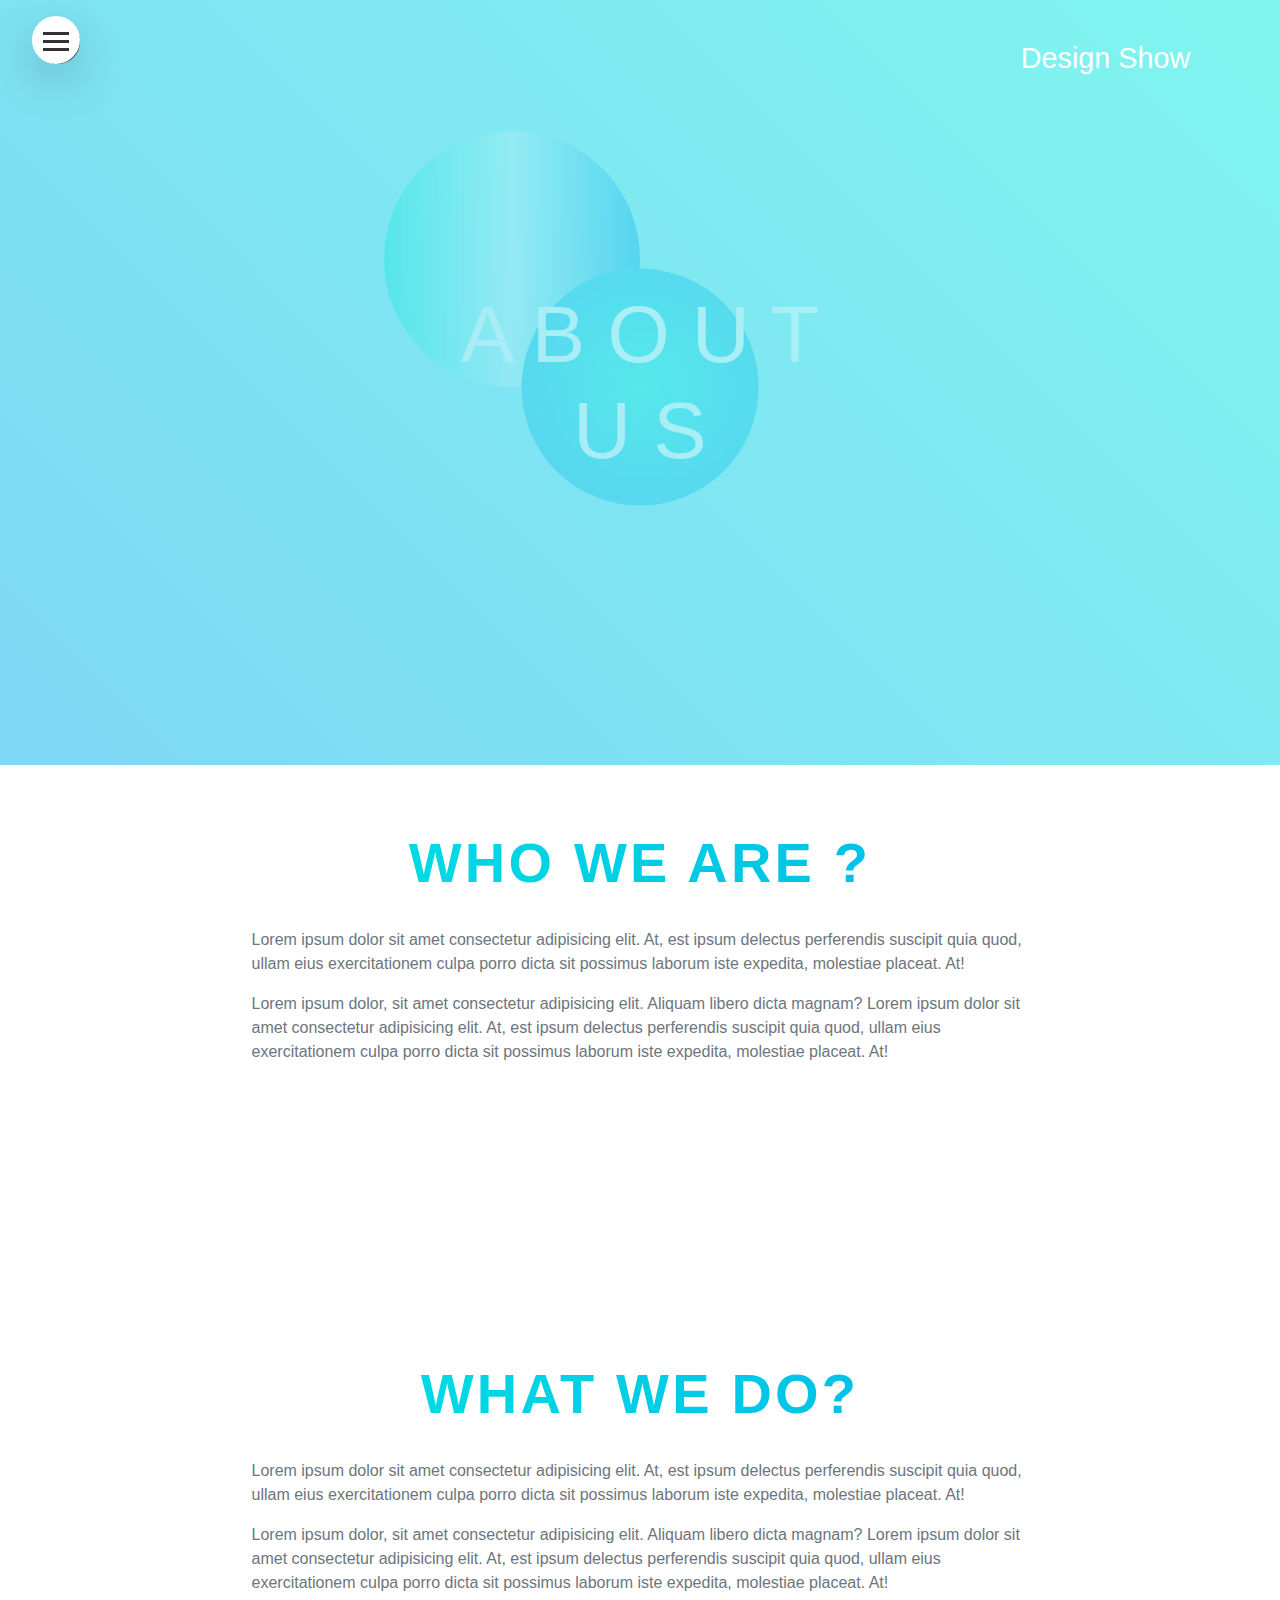
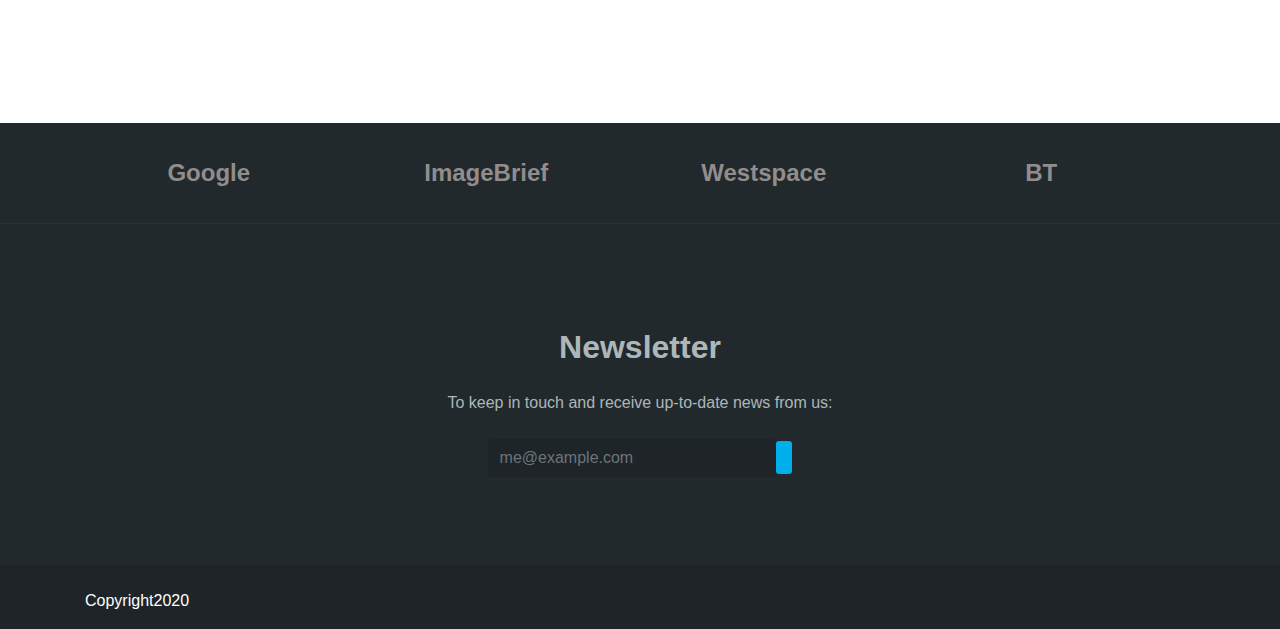
==== about.html @ 6415a0ea "add project card and footer (html,css,js)" ====
<!doctype html>
<html lang="en">

<head>
    <meta charset="utf-8">
    <meta name="viewport" content="width=device-width, initial-scale=1, shrink-to-fit=no">
    <link href="https://fonts.googleapis.com/css2?family=Lato:wght@300;400;700&display=swap" rel="stylesheet">
    <link rel="stylesheet" href="https://stackpath.bootstrapcdn.com/bootstrap/4.4.1/css/bootstrap.min.css" integrity="sha384-Vkoo8x4CGsO3+Hhxv8T/Q5PaXtkKtu6ug5TOeNV6gBiFeWPGFN9MuhOf23Q9Ifjh" crossorigin="anonymous">
    <link href="css/owl.carousel.min.css" rel="stylesheet">
    <link href="css/owl.theme.default.min.css" rel="stylesheet">
    <link rel="stylesheet" href="css/style.css">
    <title>Final Project</title>
</head>

<body>
    <header>
        <!-- navigation  -->
        <div class="navigation">
            <div class="container">
                <div class="nav-toggle" id="nav-toggle">
                    <span class="nav-icon">&nbsp;</span>
                </div>
                <div id="navback" class="nav-background">&nbsp;</div>
                <div class="navbar-navi">
                    <div class="circle-nav">
                        <div class="circle2-nav">
                            <ul class="navbar-list">
                                <li class="navbar-item"><a class="nav-links" href="home.html">Home</a> </li>
                                <li class="navbar-item"><a class="nav-links" href="profile.html">Profile</a> </li>
                                <li class="navbar-item"><a class="nav-links" href="about.html">About Us</a> </li>
                                <li class="navbar-item"><a class="nav-links" href="contact.html">Contact US</a></li>
                            </ul>
                            <div class="social-icons ">
                                <i class="fab fa-facebook-f"></i>
                                <i class="fab fa-twitter"></i>
                                <i class="fab fa-github"></i>
                                <i class="fab fa-linkedin-in"></i>
                            </div>
                        </div>
                    </div>

                </div>
                <div class="nav-box">
                    <div class="box-ions d-flex">
                        <span class="profile-box mt-2">
                        <i class="fas fa-user"></i>
                    </span>

                        <span class="search-box">
                        <form class="form-search">
                            <input class="input-search" type="search" placeholder="Search" aria-label="Search">
                            <a class="search-icon" type="submit"> <i class="fas fa-search"></i></a>
                          </form>
                     
                    </span>


                    </div>
                </div>
                <div class="logo-box">
                    <span class="text-capitalize">design show</span>

                </div>

            </div>
        </div>

        <div class="container">
            <div class="heading-circle">
                <div class="heading-circle-rotate"></div>
                <div class="heading-circle2">
                    <div class="heading-text">
                        <h1>
                            <span>a</span>
                            <span>b</span>
                            <span>o</span>
                            <span>u</span>
                            <span>t</span><br>
                            <span>u</span>
                            <span>s</span>
                        </h1>
                    </div>
                </div>

            </div>
        </div>
    </header>

    <!-- about first section -->
    <section>
        <div class="container">
            <div class="about-first-box">
                <div class="section-heading">
                    <h2>Who We Are ?</h2>
                </div>
                <div class="content-section">
                    <p class="text-muted">Lorem ipsum dolor sit amet consectetur adipisicing elit. At, est ipsum delectus perferendis suscipit quia quod, ullam eius exercitationem culpa porro dicta sit possimus laborum iste expedita, molestiae placeat. At!</p>
                    <p class="text-muted">Lorem ipsum dolor, sit amet consectetur adipisicing elit. Aliquam libero dicta magnam? Lorem ipsum dolor sit amet consectetur adipisicing elit. At, est ipsum delectus perferendis suscipit quia quod, ullam eius exercitationem culpa
                        porro dicta sit possimus laborum iste expedita, molestiae placeat. At!</p>
                </div>
            </div>

        </div>

    </section>

    <!-- about second section -->
    <section class=" bg-white">
        <div class="container">
            <div class="row">
                <div class="col-md-4">
                    <div class="about-imgs">
                        <img class="img-fluid" src="https://source.unsplash.com/random/700x700/?programming" alt="">
                    </div>
                </div>
                <div class="col-md-4">
                    <div class="about-imgs">
                        <img class="img-fluid" src="https://source.unsplash.com/random/700x700/?technology" alt="">
                    </div>
                </div>
                <div class="col-md-4">
                    <div class="about-imgs">
                        <img class="img-fluid" src="https://source.unsplash.com/random/700x700/?computer" alt="">
                    </div>
                </div>
            </div>

        </div>
    </section>

    <section>
        <div class="container pb-5">
            <div class="about-first-box">
                <div class="section-heading">
                    <h2>What we do?</h2>
                </div>
                <div class="content-section">
                    <p class="text-muted">Lorem ipsum dolor sit amet consectetur adipisicing elit. At, est ipsum delectus perferendis suscipit quia quod, ullam eius exercitationem culpa porro dicta sit possimus laborum iste expedita, molestiae placeat. At!</p>
                    <p class="text-muted">Lorem ipsum dolor, sit amet consectetur adipisicing elit. Aliquam libero dicta magnam? Lorem ipsum dolor sit amet consectetur adipisicing elit. At, est ipsum delectus perferendis suscipit quia quod, ullam eius exercitationem culpa
                        porro dicta sit possimus laborum iste expedita, molestiae placeat. At!</p>
                </div>
            </div>
        </div>
    </section>



    <div class="before-footer py-3">
        <div class="container py-3">
            <div class="row w-100 text-center">
                <a href="#" class="col-md-3 text-decoration-none text-capitalize">google</a>
                <a href="#" class="col-md-3 text-decoration-none text-capitalize">imageBrief</a>
                <a href="#" class="col-md-3 text-decoration-none text-capitalize">westspace</a>
                <a href="#" class="col-md-3 text-decoration-none text-capitalize">BT</a>

            </div>
        </div>
    </div>

    <footer class="pt-3">

        <section class="footer-middle ">
            <div class="container text-center d-flex justify-content-center">
                <div class="py-4 m-auto">
                    <h2 class="m-auto text-capitalize">newsletter</h2>
                    <p class="m-auto py-4">To keep in touch and receive up-to-date news from us:</p>
                    <input type="text" class="form-control d-inline w-75" placeholder="me@example.com">
                    <a href="#" class="text-decoration-none"><i class="fa fa-envelope p-2 text-center text-white"></i></a>
                </div>
            </div>
        </section>


        <div class="footer-bottom pt-4">
            <div class="container">
                <div class="row ">
                    <div class="col-6">
                        <p class="text-white">Copyright<i class="far fa-copyright"></i>2020 </p>
                    </div>
                    <div class="col-6 text-center d-flex justify-content-end">
                        <a href="#" class="text-decoration-none"><i class="fab fa-facebook fa-1x mx-2 text-white"></i></a>
                        <a href="#" class="text-decoration-none"><i class="fab fa-instagram fa-1x mx-2 text-white"></i></a>
                        <a href="#" class="text-decoration-none"><i class="fab fa-twitter fa-1x mx-2 text-white"></i></a>
                        <a href="#" class="text-decoration-none"><i class="fab fa-google fa-1x mx-2 text-white"></i></a>
                        <a href="#" class="text-decoration-none"><i class="fab fa-pinterest fa-1x mx-2 text-white"></i></a>
                    </div>
                </div>
            </div>
        </div>
    </footer>


    <script src="https://kit.fontawesome.com/a1e6f2e58e.js"></script>
    <script src="https://code.jquery.com/jquery-3.5.1.min.js" integrity="sha256-9/aliU8dGd2tb6OSsuzixeV4y/faTqgFtohetphbbj0=" crossorigin="anonymous"></script>
    <!-- <script src="https://code.jquery.com/jquery-3.4.1.slim.min.js" integrity="sha384-J6qa4849blE2+poT4WnyKhv5vZF5SrPo0iEjwBvKU7imGFAV0wwj1yYfoRSJoZ+n" crossorigin="anonymous"></script> -->
    <script src="https://cdn.jsdelivr.net/npm/popper.js@1.16.0/dist/umd/popper.min.js" integrity="sha384-Q6E9RHvbIyZFJoft+2mJbHaEWldlvI9IOYy5n3zV9zzTtmI3UksdQRVvoxMfooAo" crossorigin="anonymous"></script>
    <script src="https://stackpath.bootstrapcdn.com/bootstrap/4.4.1/js/bootstrap.min.js" integrity="sha384-wfSDF2E50Y2D1uUdj0O3uMBJnjuUD4Ih7YwaYd1iqfktj0Uod8GCExl3Og8ifwB6" crossorigin="anonymous"></script>
    <script src="js/owl.carousel.min.js"></script>
    <script src="js/main.js"></script>
</body>

</html>
---- css/style.css ----
/*

#00ecde 


*/

:root {
    /* --main-color-dark:#28b485; */
    --main-color-dark: #00afec;
    /* --main-color-light:#7ed56f; */
    --main-color-light: #00ecde;
}

body {
    background-color: #fff;
    padding: 0;
    margin: 0;
    /* font-family: 'Lato', sans-serif; */
    font-family: 'Roboto', sans-serif;
}

section {
    padding: 4rem;
}


/* intro page */

#intro-header {
    background-image: linear-gradient(45deg, rgba(0, 175, 236, .5) 0%, rgba(0, 236, 222, .5)100%), url(../imgs/lights.jpg);
    /* background-image:linear-gradient(45deg, var(--main-color-dark) 0%, var(--main-color-light)100%) , url(../imgs/lights.jpg);  */
    position: fixed;
    width: 100%;
    height: 100%;
    z-index: 899;
}

.intro-btn {
    position: absolute;
    top: 80%;
    left: 50%;
    transform: translateX(-50%);
}

#intro .heading-circle,
#intro .heading-circle2,
#intro .heading-circle-rotate {
    background-image: linear-gradient(45deg, var(--main-color-dark) 0%, var(--main-color-light)100%);
}


/* navigations */

.navigation {
    height: 12vh;
    position: relative;
}

.nav-toggle {
    width: 3rem;
    height: 3rem;
    background-color: white;
    position: fixed;
    top: 1rem;
    left: 2rem;
    z-index: 1000;
    text-align: center;
    border-radius: 50%;
    cursor: pointer;
    box-shadow: 0 1rem 3rem rgba(0, 0, 0, 0.2);
}

.nav-background {
    width: 2.8rem;
    height: 2.8rem;
    position: fixed;
    top: 1.2rem;
    left: 2.2rem;
    z-index: 500;
    border-radius: 50%;
    transition: transform 0.8s ease-in-out;
    /* background-image: radial-gradient(var(--main-color-light), var(--main-color-dark)); */
    background-image: radial-gradient(#21292c, #1a1c1d);
}

.nav-background.open {
    transform: scale(70);
}

.nav-icon {
    position: relative;
    margin-top: 1.5rem;
}

.nav-icon,
.nav-icon::before,
.nav-icon::after {
    display: inline-block;
    width: 1.6rem;
    height: 3px;
    background-color: #333;
}

.nav-icon::before,
.nav-icon::after {
    content: "";
    position: absolute;
    left: 0;
    display: inline-block;
    transition: all .3s;
}

.nav-icon::before {
    top: -.53rem;
}

.nav-icon::after {
    top: .53rem;
}

.nav-toggle:hover .nav-icon::before {
    top: -.6rem;
}

.nav-toggle:hover .nav-icon::after {
    top: .6rem
}


/*  when open menu */

.nav-toggle.open .nav-icon {
    background-color: transparent;
}

.nav-toggle.open .nav-icon::before {
    top: 0;
    transform: rotate(135deg);
}

.nav-toggle.open .nav-icon::after {
    top: 0;
    transform: rotate(-135deg);
}

.navbar-navi {
    height: 100vh;
    position: fixed;
    top: 0;
    left: -500px;
    z-index: 800;
    opacity: 0;
    width: 0;
    transition: all 0.8s cubic-bezier(0.68, -0.55, 0.265, 1.55);
}


/* circle */

.circle-nav {
    background-color: white;
    position: absolute;
    z-index: 900;
    width: 31rem;
    height: 31rem;
    top: 50%;
    left: 50%;
    transform: translate(-50%, -50%);
    border-radius: 50%;
    z-index: 900;
}

.circle2-nav {
    background-image: radial-gradient(var(--main-color-light), var(--main-color-dark));
    position: relative;
    z-index: 900;
    width: 30rem;
    height: 30rem;
    top: 50%;
    left: 50%;
    transform: translate(-50%, -50%);
    border-radius: 50%;
    z-index: 900;
}

.navbar-list {
    position: absolute;
    top: 44%;
    left: 48%;
    transform: translate(-50%, -50%);
    list-style: none;
    text-align: center;
    width: 100%;
}

.nav-links {
    display: inline-block;
    font-size: 2rem;
    font-weight: 300;
    text-decoration: none;
    text-transform: uppercase;
    color: #fff;
    padding: .7rem 2rem;
    background-image: linear-gradient(120deg, transparent 0%, transparent 50%, white 50%);
    background-size: 220%;
    transition: all .4s;
}

.navbar-navi.open {
    opacity: 1;
    width: 100%;
    left: 0;
}

.social-icons {
    position: absolute;
    z-index: 900;
    bottom: 5rem;
    left: 50%;
    transform: translateX(-50%);
}


/* nav box */

.nav-box {
    display: flex;
    position: absolute;
    left: 7%;
    top: 50%;
    transform: translateY(-50%);
}

.box-ions span {
    padding: 0 10px;
    color: #fff;
    font-size: 1.1rem;
}

.logo-box {
    position: absolute;
    right: 7%;
    top: 55%;
    transform: translateY(-50%);
}

.logo-box>span {
    font-size: 1.8rem;
    color: #fff;
}

.navbar-navi .social-icons {
    bottom: 12%;
}

.navbar-navi .social-icons i {
    font-size: 1.3rem;
    color: #fff;
    margin: 10px;
    cursor: pointer;
}


/* search box */

.search-box form {
    position: relative;
    width: 2rem;
    transition: 1.5s;
}

.search-box form input {
    position: absolute;
    padding: 5px 10px;
    border-radius: 25px;
    top: 0;
    left: 0;
    width: 100%;
    line-height: 1.89;
    outline: 0;
    border: 0;
    box-shadow: 0 2px 5px #000;
    display: none;
}

.search-box .form-search.open input {
    display: block;
}

.search-box .form-search.open {
    width: 14rem;
}

.form-search.open i {
    background-image: radial-gradient(var(--main-color-light), var(--main-color-dark));
}

.search-box i {
    position: absolute;
    top: 1.5px;
    right: 2px;
    width: 2.5rem;
    height: 2.5rem;
    text-align: center;
    border-radius: 50%;
    transition: 1.5s;
    padding: 5px;
}

.search-box i::before {
    position: absolute;
    color: #fff;
    font-size: 19px;
    top: 50%;
    left: 50%;
    transform: translate(-50%, -50%);
}


/* start header */

header {
    background-image: linear-gradient(45deg, rgba(0, 175, 236, .5) 0%, rgba(0, 236, 222, .5)100%), url(../imgs/lights.jpg);
    /* background-image: linear-gradient(45deg, var(--main-color-dark) 0%, var(--main-color-light)100%) , url(../imgs/lights.jpg) ;  */
    height: 85vh;
}

.heading-circle,
.heading-circle2,
.heading-circle-rotate {
    display: none;
    position: absolute;
    width: 16rem;
    height: 16rem;
    top: 43%;
    left: 50%;
    transform: translate(-50%, -50%);
    border-radius: 50%;
    z-index: 1;
}

.heading-circle-rotate {
    background-image: linear-gradient(to right, var(--main-color-light), rgba(255, 255, 255, .5), var(--main-color-dark));
    display: block;
    top: 0;
    left: 0;
    animation: rotate 6s linear forwards infinite;
}

.heading-circle2 {
    background-image: radial-gradient(var(--main-color-light), var(--main-color-dark));
    display: block;
    width: 14.8rem;
    height: 14.8rem;
    top: 50%;
}

.heading-text {
    width: 210%;
    text-align: center;
    position: absolute;
    top: 50%;
    left: 50%;
    transform: translate(-50%, -50%);
    color: white;
    font-weight: lighter;
    text-transform: uppercase;
}

.heading-text h1 {
    font-size: 5rem !important;
}

.heading-text h1 span {
    animation: shadow 4s ease forwards infinite;
}

.heading-text h1 span:nth-child(1) {
    animation-delay: .1s;
}

.heading-text h1 span:nth-child(2) {
    animation-delay: .2;
}

.heading-text h1 span:nth-child(3) {
    animation-delay: .3s;
}

.heading-text h1 span:nth-child(4) {
    animation-delay: .4s;
}

.heading-text h1 span:nth-child(5) {
    animation-delay: .4s;
}

.heading-text h1 span:nth-child(6) {
    animation-delay: .4s;
}

.heading-text h1 span:nth-child(7) {
    animation-delay: .4s;
}

.heading-text h1 span:nth-child(8) {
    animation-delay: .4s;
}

.heading-text h1 span:nth-child(9) {
    animation-delay: .4s;
}

.heading-text h1 span:nth-child(10) {
    animation-delay: .4s;
}


/* About page */


/* section heading */

.section-heading h2 {
    text-align: center;
    margin-bottom: 2rem;
    font-size: 3.5rem;
    text-transform: uppercase;
    font-weight: 700;
    background-image: linear-gradient(to right, var(--main-color-light), var(--main-color-dark));
    letter-spacing: .2rem;
    transition: all .2s;
    -webkit-background-clip: text;
    background-clip: text;
    color: transparent;
}

.content-section {
    width: 70%;
    margin: auto;
}


/* buttons */

.btnn,
.btnn:link,
.btnn:visited {
    text-transform: uppercase;
    text-decoration: none;
    display: inline-block;
    position: relative;
    padding: .8rem 2rem;
    border-radius: 6rem;
    font-size: 1.2rem;
    transition: all .2s;
    border: none;
    cursor: pointer;
}

.btnn::after {
    content: "";
    display: inline-block;
    height: 100%;
    width: 100%;
    border-radius: 10rem;
    position: absolute;
    top: 0;
    left: 0;
    z-index: -1;
    transition: all .4s;
}

.btnn:hover {
    transform: translateY(-3px);
    box-shadow: 0 1rem 2rem rgba(0, 0, 0, 0.2);
}

.btnn:hover::after {
    transform: scaleX(1.4) scaleY(1.6);
    opacity: 0;
}

.btnn:active,
.btnn:focus {
    outline: none;
    transform: translateY(-1px);
    box-shadow: 0 0.5rem rgba(0, 0, 0, 0.2);
}

.btnn-animated {
    animation: moveInBottom 1s ease-out .75s backwards;
}

.btn-green {
    background-image: radial-gradient(var(--main-color-light), var(--main-color-dark));
    color: #fff;
}

.btn-green::after {
    background-color: var(--main-color-light);
}


/* footer */

.before-footer {
    width: 100%;
    height: auto;
    border-bottom: 1px solid #293437;
    font-weight: 600;
    font-size: 1.5rem;
    background-color: #21292c;
}

.before-footer a {
    color: rgb(146, 141, 141);
}

.footer-middle h2 {
    font-weight: 600;
    font-size: 2rem;
    color: #adb7b9;
}

.footer-middle p {
    color: #adb7b9;
}

.footer-middle input {
    background-color: #1e2427;
    border-radius: 3px !important;
    border: 0;
}

.footer-middle i {
    background-color: var(--main-color-dark);
    border-radius: 3px !important;
    border: 0;
}

.footer-bottom {
    background-color: #1e2427;
}

footer {
    background-color: #21292c;
}


/* animation */

@keyframes shadow {
    0%,
    100% {
        text-shadow: 0 0 0 #000;
    }
    50% {
        text-shadow: 0 25px 15px #000;
    }
}

@keyframes rotate {
    from {
        transform: rotate(0deg);
    }
    to {
        transform: rotate(360deg);
    }
}

@keyframes moveInRight {
    0% {
        opacity: 0;
        transform: translateX(10rem);
    }
    80% {
        transform: translateX(-1rem);
    }
    100% {
        opacity: 1;
        transform: translate(0);
    }
}

@keyframes moveInLeft {
    0% {
        opacity: 0;
        transform: translateX(-10rem);
    }
    80% {
        transform: translateX(1rem);
    }
    100% {
        opacity: 1;
        transform: translate(0);
    }
}

@keyframes moveInBottom {
    0% {
        opacity: 0;
        transform: translateY(3rem);
    }
    100% {
        opacity: 1;
        transform: translate(0);
    }
}
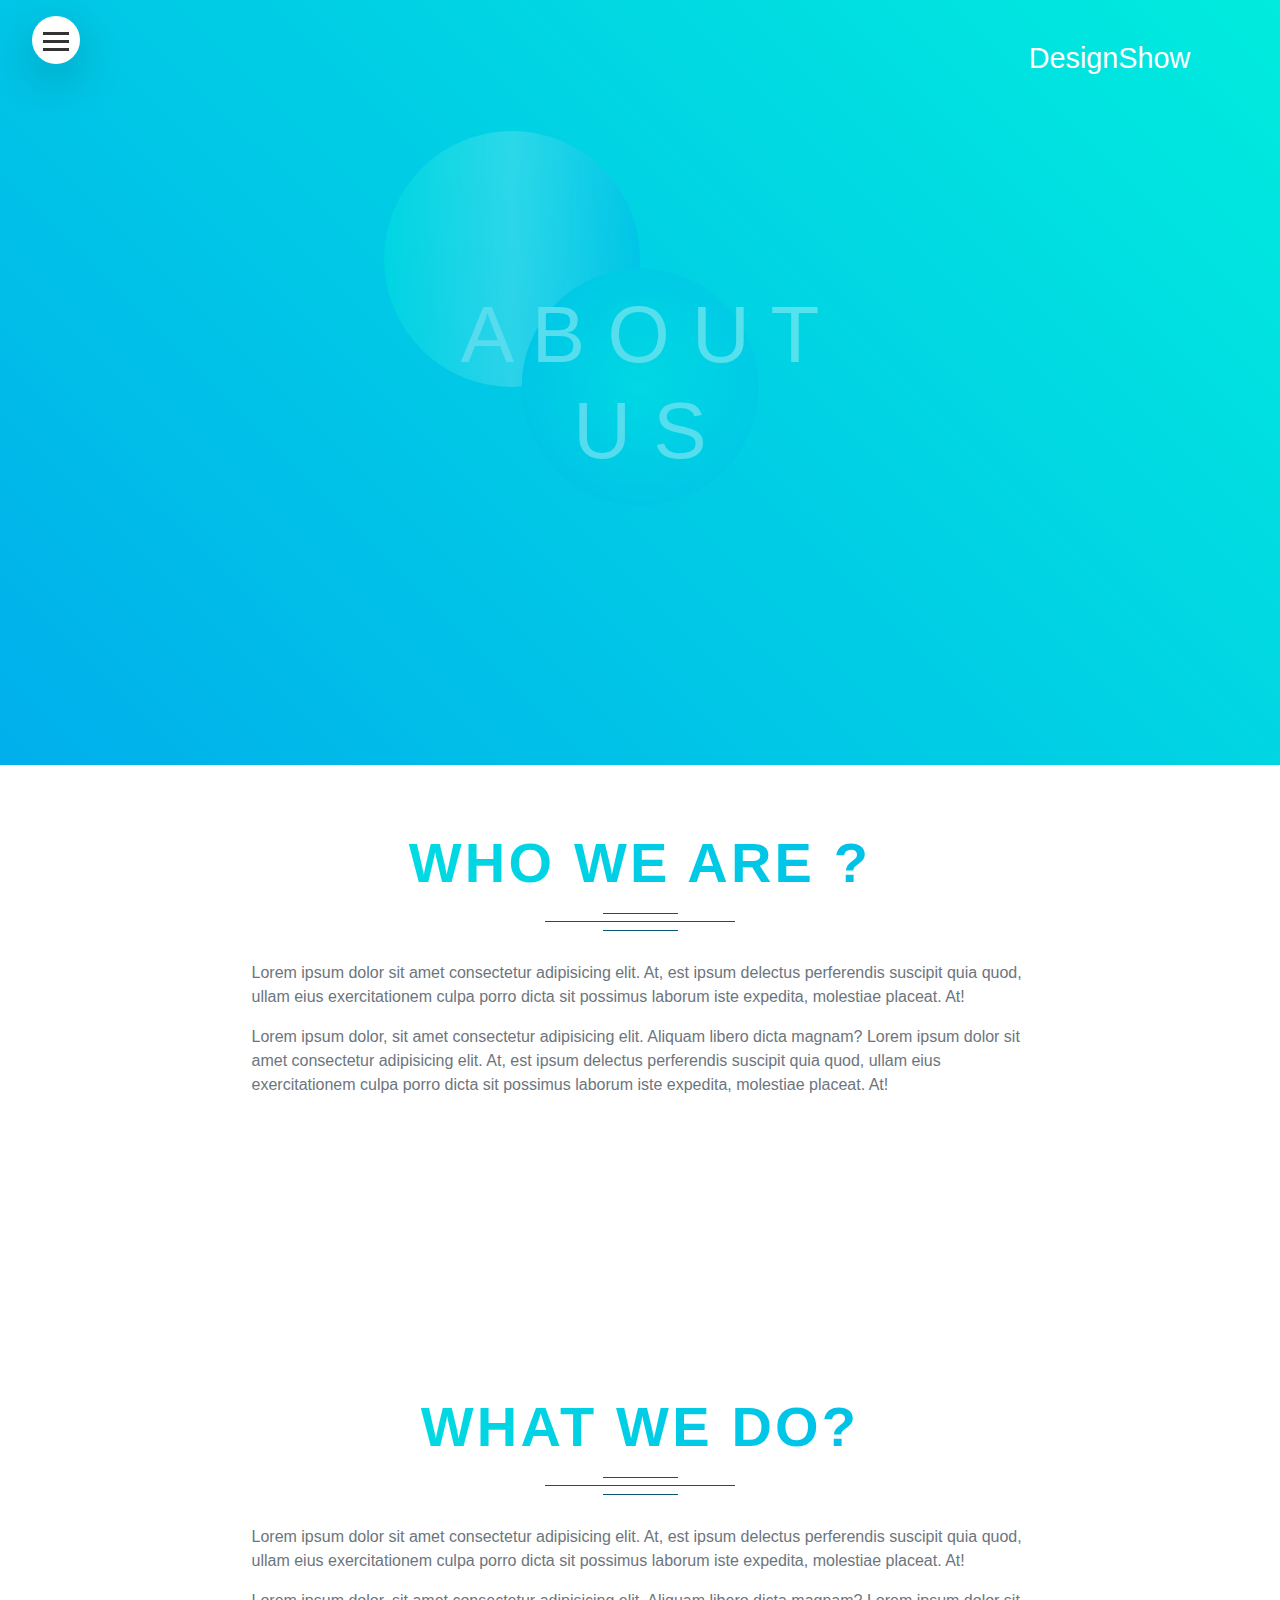
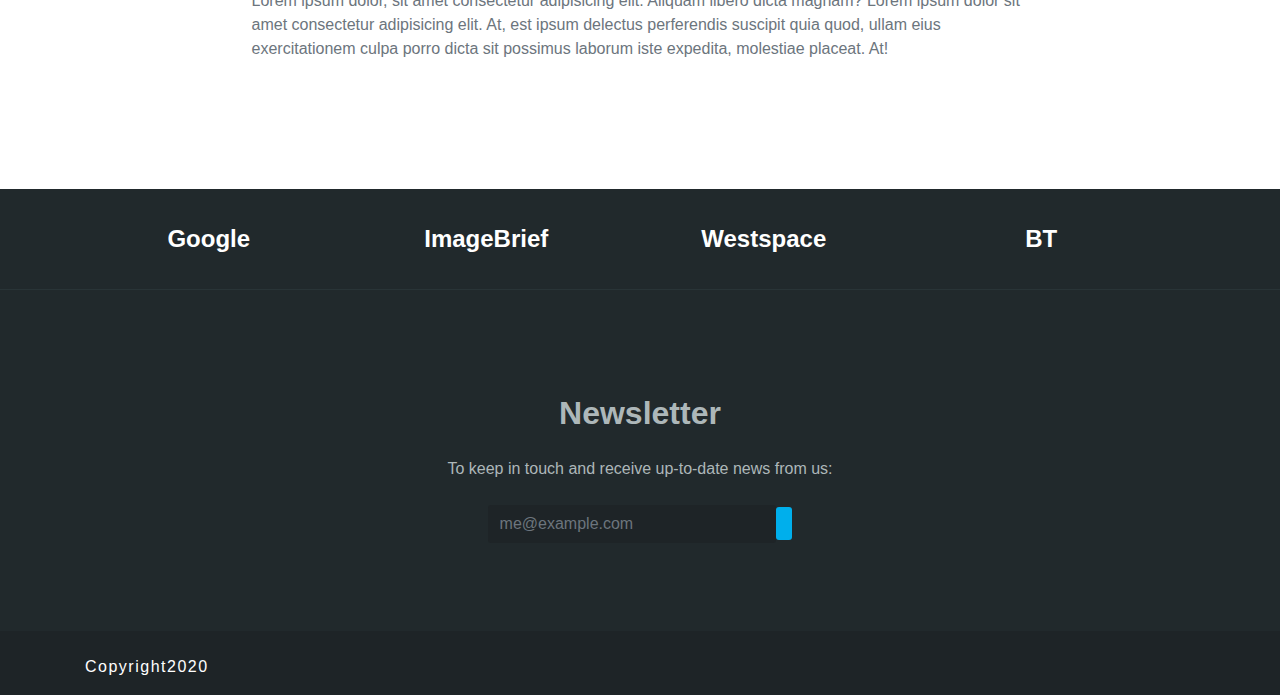
==== commit 83af97b2: "upload video and background" ====
--- a/about.html
+++ b/about.html
@@ -58,7 +58,7 @@
                     </div>
                 </div>
                 <div class="logo-box">
-                    <span class="text-capitalize">design show</span>
+                    <span class="text-capitalize">DesignShow</span>
 
                 </div>
 
--- a/css/style.css
+++ b/css/style.css
@@ -1,10 +1,3 @@
-/*
-
-#00ecde 
-
-
-*/
-
 :root {
     /* --main-color-dark:#28b485; */
     --main-color-dark: #00afec;
@@ -27,13 +20,46 @@
 
 /* intro page */
 
-#intro-header {
-    background-image: linear-gradient(45deg, rgba(0, 175, 236, .5) 0%, rgba(0, 236, 222, .5)100%), url(../imgs/lights.jpg);
-    /* background-image:linear-gradient(45deg, var(--main-color-dark) 0%, var(--main-color-light)100%) , url(../imgs/lights.jpg);  */
+
+.bg-video{
+    position: absolute;
+    top: 0;
+    left: 0;
+    width: 100%;
+    height: 100%;
+    z-index: -1;
+    overflow: hidden;
+    opacity: .25;
+  }
+  .video-content{
+    width: 100%;
+    height: 100%;
+    object-fit: cover;
+  }
+  .overlay-video{
+    /* background:  linear-gradient(45deg, rgba(0, 175, 236 ,.5) 0%, rgba(0, 236, 222, .5)100%) ;  */
+    background: linear-gradient(45deg, #00afec 0%, #00ecde 100%);  position: fixed;
+    width: 100%;
+    height: 100%;
+    z-index: 900;
+  }
+  .filter-black {
     position: fixed;
-    width: 100%;
     height: 100%;
-    z-index: 899;
+    width: 100%;
+    background-color: #000;
+    opacity: 0.4;
+    z-index: 9;
+  }
+  
+
+  #intro-header{
+    /* background:  linear-gradient(45deg, rgba(104, 144, 158, 0.7) 0%, rgba(0, 236, 222, .7)100%) ;  */
+    background-image:linear-gradient(45deg, var(--main-color-dark) 0%, var(--main-color-light)100%) ; 
+    position: fixed;
+    width: 100%;
+    height: 100%;
+    z-index: 7;
 }
 
 .intro-btn {
@@ -41,6 +67,8 @@
     top: 80%;
     left: 50%;
     transform: translateX(-50%);
+    z-index: 100;
+
 }
 
 #intro .heading-circle,
@@ -48,7 +76,10 @@
 #intro .heading-circle-rotate {
     background-image: linear-gradient(45deg, var(--main-color-dark) 0%, var(--main-color-light)100%);
 }
-
+#intro .heading-circle-rotate{
+    background-image:linear-gradient(45deg, var(--main-color-dark) 0%,rgba(255,255,255,.7), var(--main-color-light)100%);
+  
+      }
 
 /* navigations */
 
@@ -72,8 +103,8 @@
 }
 
 .nav-background {
-    width: 2.8rem;
-    height: 2.8rem;
+    width: 2.7rem;
+    height: 2.7rem;
     position: fixed;
     top: 1.2rem;
     left: 2.2rem;
@@ -243,6 +274,7 @@
     right: 7%;
     top: 55%;
     transform: translateY(-50%);
+    z-index: 100;
 }
 
 .logo-box>span {
@@ -321,8 +353,7 @@
 /* start header */
 
 header {
-    background-image: linear-gradient(45deg, rgba(0, 175, 236, .5) 0%, rgba(0, 236, 222, .5)100%), url(../imgs/lights.jpg);
-    /* background-image: linear-gradient(45deg, var(--main-color-dark) 0%, var(--main-color-light)100%) , url(../imgs/lights.jpg) ;  */
+    background-image: linear-gradient(45deg, var(--main-color-dark) 0%, var(--main-color-light)100%)  ; 
     height: 85vh;
 }
 
@@ -337,7 +368,7 @@
     left: 50%;
     transform: translate(-50%, -50%);
     border-radius: 50%;
-    z-index: 1;
+    z-index: 50;
 }
 
 .heading-circle-rotate {
@@ -434,7 +465,38 @@
     -webkit-background-clip: text;
     background-clip: text;
     color: transparent;
-}
+    margin-bottom: 30px;
+	padding-bottom: 35px;
+	position: relative;
+}
+
+
+.section-heading h2::before{
+	content: " ";
+	position: absolute;
+	right: 0;
+	left: 0;
+	bottom:0;
+	border-color: #065875;
+	border-style: solid;
+	border-width:1.5px 0;
+	padding: 8px ;
+	width: 75px;
+	margin: 0 auto
+	
+}
+.section-heading h2::after{
+	content: " ";
+	position: absolute;
+	right: 0;
+	left: 0;
+	margin: 0 auto;
+	background-color: #065875;
+	height: 1.5px;
+	bottom:9px;
+	width: 190px
+}
+
 
 .content-section {
     width: 70%;
@@ -547,8 +609,9 @@
 footer {
     background-color: #21292c;
 }
-
-
+.text-white{letter-spacing: 1.5px;}
+
+a{color: #fff !important    ;text-decoration: none !important;}
 /* animation */
 
 @keyframes shadow {
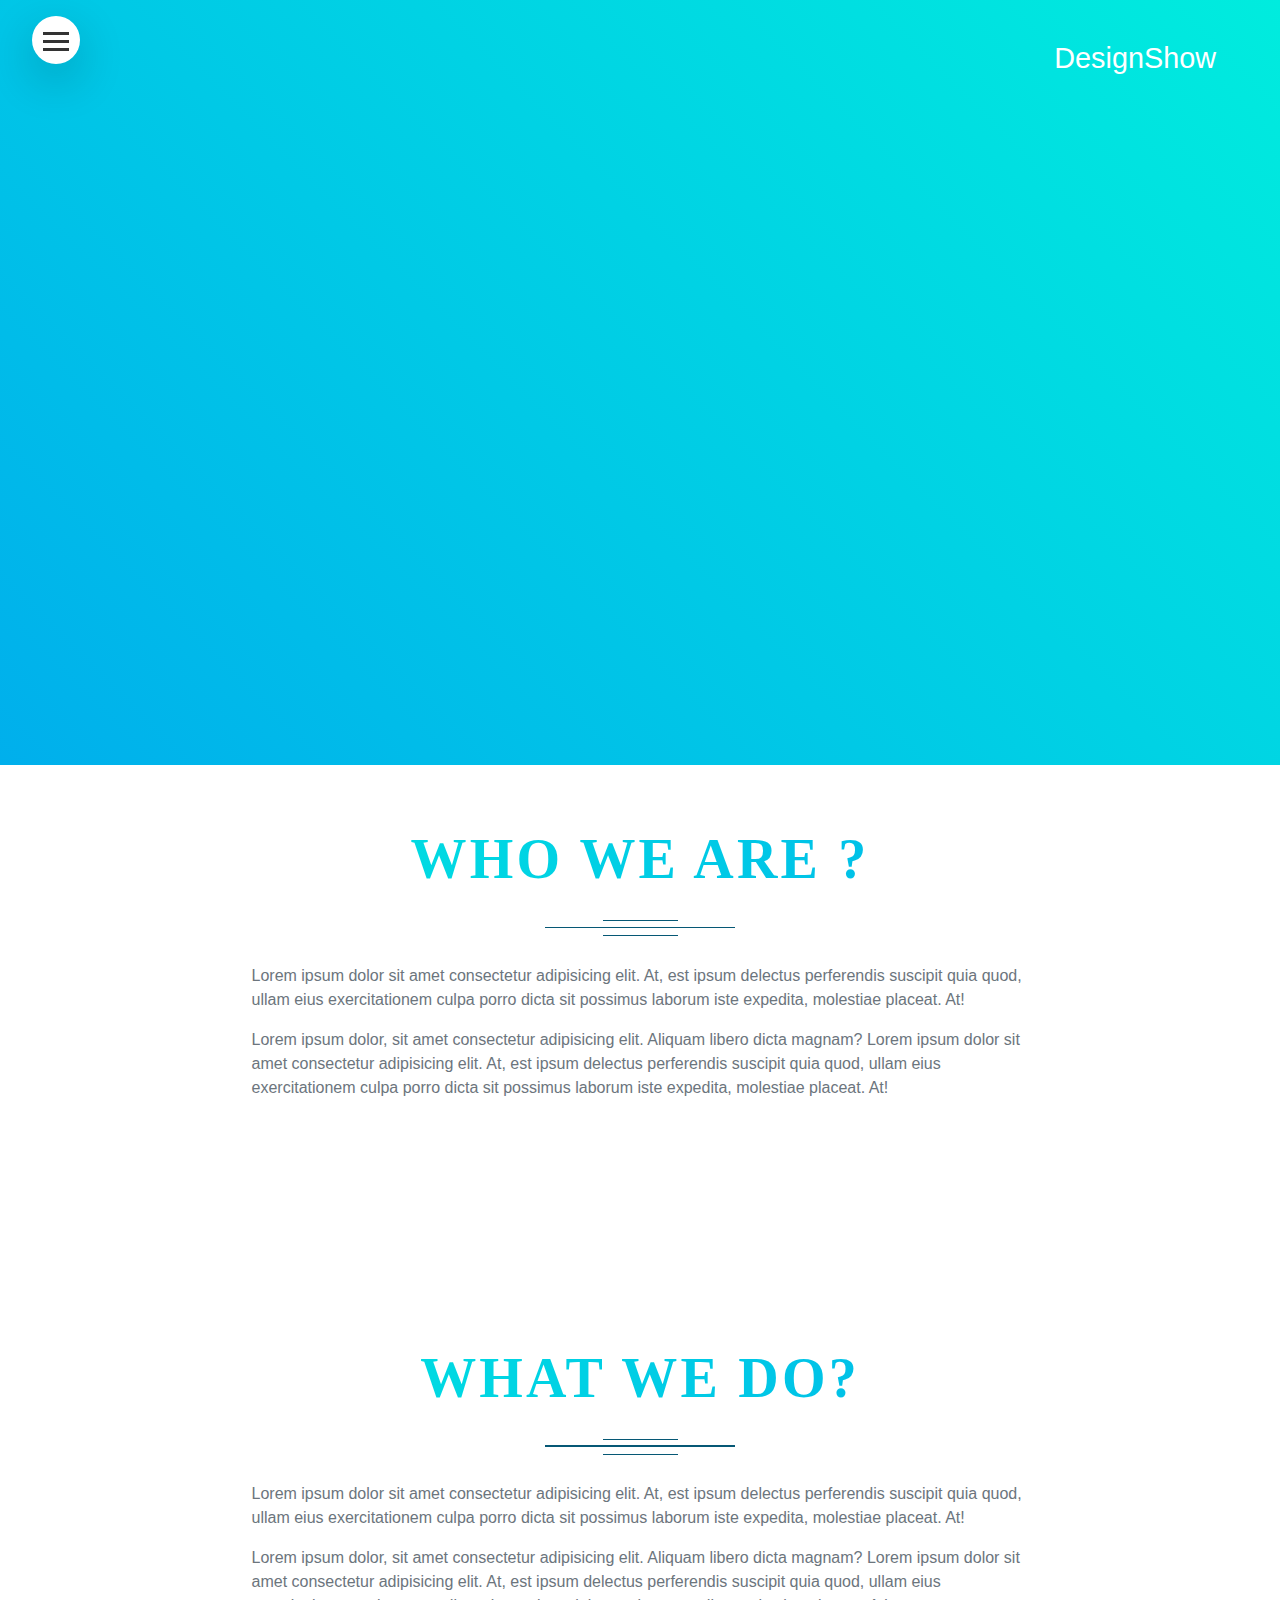
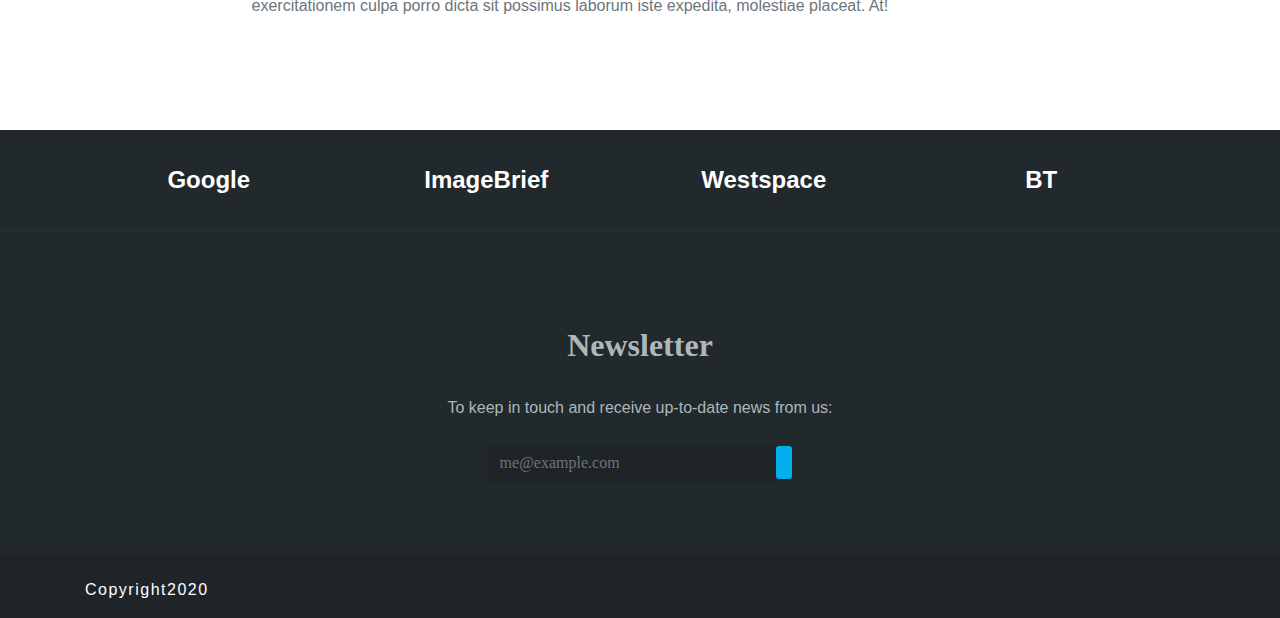
==== commit 1489a19a: "Merge branch 'another-changes'" ====
--- a/about.html
+++ b/about.html
@@ -43,7 +43,7 @@
                 <div class="nav-box">
                     <div class="box-ions d-flex">
                         <span class="profile-box mt-2">
-                        <i class="fas fa-user"></i>
+                        <i class="fas fa-user" id="userIcon"></i>
                     </span>
 
                         <span class="search-box">
@@ -66,7 +66,7 @@
         </div>
 
         <div class="container">
-            <div class="heading-circle">
+            <div class="heading-circle heading-circle-sec">
                 <div class="heading-circle-rotate"></div>
                 <div class="heading-circle2">
                     <div class="heading-text">
@@ -85,6 +85,14 @@
             </div>
         </div>
     </header>
+    <!-- Sing in  Form -->
+    <section class="sign-in" id="#signInForm">
+
+    </section>
+    <!-- scroll to top icon -->
+    <div class="scrolltotop">
+        <i class="fas fa-arrow-up"></i>
+    </div>
 
     <!-- about first section -->
     <section>
--- a/css/style.css
+++ b/css/style.css
@@ -14,14 +14,137 @@
 }
 
 section {
-    padding: 4rem;
-}
-
-
-/* intro page */
-
-
-.bg-video{
+    padding: 3rem;
+}
+.icons{
+    background-image: radial-gradient(#21292c, #1a1c1d);
+    display: inline-block;
+    text-align: center;
+    cursor: pointer;
+    width: 3rem;
+    height: 3rem;
+    border-radius: 50%;
+}
+
+.scrolltotop{
+    position: fixed;
+    right: 1rem;
+    bottom: 1rem;    
+    display: none;
+}
+
+.icons i{
+    background-image: linear-gradient(to bottom , var(--main-color-light), var(--main-color-dark));
+    line-height: 3rem;
+    font-size: 1.6rem;
+
+
+    -webkit-background-clip: text;
+-webkit-background-clip: text;
+    background-clip: text;
+    color: transparent;
+}
+
+/*  *************************** intro page ********************** */
+
+
+/* intro heading */
+
+.introheadingstyle {
+    position: fixed;
+    top: 0;
+    left: 0;
+    width: 100%;
+    height: 100vh;
+    transition: all 3s;
+    animation: divfinish 3s forwards;
+    animation-delay: 7s;
+    z-index: 2000;
+}
+
+.introheadingstyle::before {
+    content: '';
+    position: absolute;
+    top: 0;
+    left: 0;
+    width: 100%;
+    height: 100%;
+    background-image: linear-gradient(45deg, var(--main-color-dark) 0%, var(--main-color-light) 100%);
+    pointer-events: none;
+}
+
+.introheadingstyle h1 {
+    position: absolute;
+    top: 50%;
+    left: 50%;
+    transform: translate(-50%, -50%);
+    width: 100%;
+    text-align: center;
+    text-transform: uppercase;
+    font-size: 4rem;
+    font-weight: bold;
+    color: #fff;
+}
+
+.introheadingstyle h1 span {
+    display: inline-block;
+    opacity: 0;
+    animation: rotateText 1.5s linear forwards;
+}
+
+.videodiv {
+    width: 100%;
+    height: 100%;
+    display: inline-block;
+    object-fit: cover;
+    opacity: .3;
+}
+
+.introheadingstyle h1 span:nth-child(1) {
+    animation-delay: 1.5s;
+}
+
+.introheadingstyle h1 span:nth-child(2) {
+    animation-delay: 1.75s;
+}
+
+.introheadingstyle h1 span:nth-child(3) {
+    animation-delay: 2s;
+}
+
+.introheadingstyle h1 span:nth-child(4) {
+    animation-delay: 2.3s;
+}
+
+.introheadingstyle h1 span:nth-child(5) {
+    animation-delay: 2.6s;
+}
+
+.introheadingstyle h1 span:nth-child(6) {
+    animation-delay: 3s;
+}
+
+.introheadingstyle h1 span:nth-child(7) {
+    animation-delay: 3.35s;
+}
+
+.introheadingstyle h1 span:nth-child(8) {
+    animation-delay: 3.7s;
+}
+
+.introheadingstyle h1 span:nth-child(9) {
+    animation-delay: 4.1s;
+}
+
+.introheadingstyle h1 span:nth-child(10) {
+    animation-delay: 4.4s;
+}
+
+.introheadingstyle h1 span:nth-child(11) {
+    animation-delay: 4.8s;
+}
+
+.bg-video {
     position: absolute;
     top: 0;
     left: 0;
@@ -29,32 +152,31 @@
     height: 100%;
     z-index: -1;
     overflow: hidden;
-    opacity: .25;
-  }
-  .video-content{
+    opacity: .3;
+}
+
+.video-content {
     width: 100%;
     height: 100%;
     object-fit: cover;
   }
   .overlay-video{
-    /* background:  linear-gradient(45deg, rgba(0, 175, 236 ,.5) 0%, rgba(0, 236, 222, .5)100%) ;  */
-    background: linear-gradient(45deg, #00afec 0%, #00ecde 100%);  position: fixed;
+    background: linear-gradient(45deg, var(--main-color-dark) 0%, var(--main-color-light) 100%);  position: fixed;
     width: 100%;
     height: 100%;
     z-index: 900;
-  }
-  .filter-black {
+}
+
+.filter-black {
     position: fixed;
     height: 100%;
     width: 100%;
     background-color: #000;
     opacity: 0.4;
     z-index: 9;
-  }
-  
+}
 
   #intro-header{
-    /* background:  linear-gradient(45deg, rgba(104, 144, 158, 0.7) 0%, rgba(0, 236, 222, .7)100%) ;  */
     background-image:linear-gradient(45deg, var(--main-color-dark) 0%, var(--main-color-light)100%) ; 
     position: fixed;
     width: 100%;
@@ -68,7 +190,7 @@
     left: 50%;
     transform: translateX(-50%);
     z-index: 100;
-
+    display: none;
 }
 
 #intro .heading-circle,
@@ -76,10 +198,11 @@
 #intro .heading-circle-rotate {
     background-image: linear-gradient(45deg, var(--main-color-dark) 0%, var(--main-color-light)100%);
 }
-#intro .heading-circle-rotate{
-    background-image:linear-gradient(45deg, var(--main-color-dark) 0%,rgba(255,255,255,.7), var(--main-color-light)100%);
-  
-      }
+
+#intro .heading-circle-rotate {
+    background-image: linear-gradient(45deg, var(--main-color-dark) 0%, rgba(255, 255, 255, .7), var(--main-color-light)100%);
+}
+
 
 /* navigations */
 
@@ -116,7 +239,7 @@
 }
 
 .nav-background.open {
-    transform: scale(70);
+    transform: scale(80);
 }
 
 .nav-icon {
@@ -233,8 +356,8 @@
     text-transform: uppercase;
     color: #fff;
     padding: .7rem 2rem;
-    background-image: linear-gradient(120deg, transparent 0%, transparent 50%, white 50%);
-    background-size: 220%;
+    /* background-image: linear-gradient(120deg, transparent 0%, transparent 50%, white 50%);
+    background-size: 220%; */
     transition: all .4s;
 }
 
@@ -270,11 +393,16 @@
 }
 
 .logo-box {
-    position: absolute;
-    right: 7%;
-    top: 55%;
-    transform: translateY(-50%);
+    position: absolute !important;
+    right: 5% !important;
+    top: 55% !important;
+    transform: translateY(-50%) !important;
     z-index: 100;
+}
+
+#logo-intro {
+    right: 1px !important;
+    display: none;
 }
 
 .logo-box>span {
@@ -305,7 +433,7 @@
 .search-box form input {
     position: absolute;
     padding: 5px 10px;
-    border-radius: 25px;
+    border-radius: 25px !important;
     top: 0;
     left: 0;
     width: 100%;
@@ -338,11 +466,12 @@
     border-radius: 50%;
     transition: 1.5s;
     padding: 5px;
+    color: #fff !important;
 }
 
 .search-box i::before {
     position: absolute;
-    color: #fff;
+    color: #fff !important;
     font-size: 19px;
     top: 50%;
     left: 50%;
@@ -353,7 +482,7 @@
 /* start header */
 
 header {
-    background-image: linear-gradient(45deg, var(--main-color-dark) 0%, var(--main-color-light)100%)  ; 
+    background-image: linear-gradient(45deg, var(--main-color-dark) 0%, var(--main-color-light)100%);
     height: 85vh;
 }
 
@@ -366,7 +495,7 @@
     height: 16rem;
     top: 43%;
     left: 50%;
-    transform: translate(-50%, -50%);
+    transform: translate(-50%, -50%) scale(1);
     border-radius: 50%;
     z-index: 50;
 }
@@ -388,7 +517,7 @@
 }
 
 .heading-text {
-    width: 210%;
+    width: 220%;
     text-align: center;
     position: absolute;
     top: 50%;
@@ -400,7 +529,7 @@
 }
 
 .heading-text h1 {
-    font-size: 5rem !important;
+    font-size: 4.9rem !important;
 }
 
 .heading-text h1 span {
@@ -453,24 +582,30 @@
 
 /* section heading */
 
-.section-heading h2 {
+.section-heading h2,
+.section-heading h3 {
     text-align: center;
-    margin-bottom: 2rem;
-    font-size: 3.5rem;
     text-transform: uppercase;
-    font-weight: 700;
     background-image: linear-gradient(to right, var(--main-color-light), var(--main-color-dark));
     letter-spacing: .2rem;
     transition: all .2s;
     -webkit-background-clip: text;
     background-clip: text;
     color: transparent;
-    margin-bottom: 30px;
-	padding-bottom: 35px;
 	position: relative;
 }
-
-
+.section-heading h2{
+    margin-bottom: 2rem;
+    font-size: 3.5rem;
+    margin-bottom: 1.7rem;
+    padding-bottom: 1.9rem;
+    font-weight: 700;
+}
+.section-heading h3 {
+    font-weight: 500;
+    padding-bottom: 1.44rem;
+
+}
 .section-heading h2::before{
 	content: " ";
 	position: absolute;
@@ -480,23 +615,28 @@
 	border-color: #065875;
 	border-style: solid;
 	border-width:1.5px 0;
-	padding: 8px ;
+	padding: 7px ;
 	width: 75px;
 	margin: 0 auto
 	
 }
-.section-heading h2::after{
-	content: " ";
+.section-heading h2::after,
+.section-heading h3::after{
+    content: " ";
 	position: absolute;
 	right: 0;
 	left: 0;
 	margin: 0 auto;
 	background-color: #065875;
 	height: 1.5px;
-	bottom:9px;
+	bottom:8px;
 	width: 190px
 }
 
+.section-heading h3::after{
+    width: 110px
+
+}
 
 .content-section {
     width: 70%;
@@ -609,9 +749,21 @@
 footer {
     background-color: #21292c;
 }
-.text-white{letter-spacing: 1.5px;}
-
-a{color: #fff !important    ;text-decoration: none !important;}
+
+.text-white {
+    letter-spacing: 1.5px;
+}
+
+a {
+    color: #fff !important;
+    text-decoration: none !important;
+}
+
+i {
+    cursor: pointer !important;
+}
+
+
 /* animation */
 
 @keyframes shadow {
@@ -670,4 +822,598 @@
         opacity: 1;
         transform: translate(0);
     }
-}+}
+
+@keyframes divfinish {
+    from {
+        transform: rotate(0) translateY(0) scale(1);
+        opacity: 1;
+    }
+    to {
+        transform: rotate(55deg) translateY(-500px) scale(.1);
+        opacity: 0;
+    }
+}
+
+@keyframes rotateText {
+    from {
+        opacity: 0;
+        transform: rotateY(90deg);
+        filter: blur(10px);
+    }
+    to {
+        opacity: 1;
+        transform: translateY(0);
+        filter: blur(0);
+    }
+}
+
+
+/* *************************************************************************************** */
+
+textarea {
+    resize: none;
+}
+
+.line {
+    background-color: #ccc;
+    height: 1px;
+    width: 60px;
+    margin: 20px auto;
+}
+
+sup {
+    color: red;
+}
+
+
+/* contact form  */
+
+.contact-left-inner,
+.contact-right-inner {
+    border: 1px solid #ccc;
+    border-radius: 25px;
+    padding: 3rem;
+}
+
+.contact-left-inner {
+    height: 100%;
+}
+
+
+/* end  */
+
+
+/* signin and signup forms  */
+
+.projectBox img {
+    border-radius: 4px;
+}
+
+
+/* @extend display-flex; */
+
+display-flex,
+.display-flex,
+.display-flex-center,
+.signup-content,
+.signin-content,
+.social-login,
+.socials {
+    display: flex;
+    display: -webkit-flex;
+}
+
+
+/* @extend list-type-ulli; */
+
+list-type-ulli,
+.socials {
+    list-style-type: none;
+    margin: 0;
+    padding: 0;
+}
+
+
+/* poppins-300 - latin */
+
+@font-face {
+    font-family: 'Poppins';
+    font-style: normal;
+    font-weight: 300;
+    src: url("../fonts/poppins/poppins-v5-latin-300.eot");
+    /* IE9 Compat Modes */
+    src: local("Poppins Light"), local("Poppins-Light"), url("../fonts/poppins/poppins-v5-latin-300.eot?#iefix") format("embedded-opentype"), url("../fonts/poppins/poppins-v5-latin-300.woff2") format("woff2"), url("../fonts/poppins/poppins-v5-latin-300.woff") format("woff"), url("../fonts/poppins/poppins-v5-latin-300.ttf") format("truetype"), url("../fonts/poppins/poppins-v5-latin-300.svg#Poppins") format("svg");
+    /* Legacy iOS */
+}
+
+a:focus,
+a:active {
+    text-decoration: none;
+    outline: none;
+    transition: all 300ms ease 0s;
+}
+
+input,
+select,
+textarea {
+    outline: none;
+    appearance: unset !important;
+}
+
+input:focus,
+select:focus,
+textarea:focus {
+    outline: none;
+    box-shadow: none !important;
+}
+
+input[type=checkbox] {
+    appearance: checkbox !important;
+}
+
+input[type=radio] {
+    appearance: radio !important;
+}
+
+img {
+    max-width: 100%;
+    height: auto;
+}
+
+h2 {
+    line-height: 1.66;
+    margin: 0;
+    padding: 0;
+    font-weight: bold;
+    color: #222;
+    font-family: Poppins;
+    font-size: 36px;
+}
+
+.main {
+    background: #f8f8f8;
+    padding: 150px 0;
+}
+
+.clear {
+    clear: both;
+}
+
+.containerx {
+    width: 900px;
+    background: #fff;
+    margin: 0 auto;
+    box-shadow: 0px 15px 16.83px 0.17px rgba(0, 0, 0, 0.05);
+    border-radius: 10px;
+}
+
+.display-flex {
+    justify-content: space-between;
+}
+
+.display-flex-center {
+    justify-content: center;
+}
+
+.position-center {
+    position: absolute;
+    top: 50%;
+    left: 50%;
+    transform: translate(-50%, -50%);
+}
+
+.signup-content {
+    padding: 49px 0;
+    border-radius: 19px;
+}
+
+.signup-form,
+.signup-image,
+.signin-form,
+.signin-image {
+    width: 50%;
+    overflow: hidden;
+}
+
+.signup-image {
+    margin: 0 55px;
+}
+
+.form-title {
+    margin-bottom: 33px;
+}
+/* sign in  */
+#signIn-form .modal .modal-dialog {
+    min-width: 75%;
+    margin: 2rem auto;
+}
+#signIn-form .modal-content {
+    border-radius: .5em !important;
+    z-index: -2;
+    background-color: #c1f5f71f;
+    border: none !important;
+}
+
+#signIn-form .modal-content .modal-body {
+    z-index: -2;
+    border-radius: inherit;    
+    padding: 2.5rem 3rem;
+}
+
+#signIn-form .frame {
+    position: relative;
+    background-color: #fff;
+    border-radius: inherit;
+}
+
+#signIn-form .modal-content .border-modal::before {
+    border-radius: inherit;
+    content: '';
+    position: absolute;
+    width: calc( 100% + (2* .6rem));
+    height: calc( 100% + (2* .6rem));
+    background-image: linear-gradient(to bottom , var(--main-color-light), var(--main-color-dark));
+    top: -.6rem;
+    left: -.6rem;
+    z-index: -1;
+    padding: .6rem;
+
+}
+
+#signIn-form .modal-body .icons {
+    width: 2.2rem;
+    height: 2.2rem;
+    margin: .3rem;
+    
+}
+
+#signIn-form .modal-body .icons i{
+    font-size: 1.2rem;
+    line-height: 2;
+}
+
+#signIn-form .modal-body .left-box{
+    /* background-image: linear-gradient(rgba(255, 255, 255, 0.8),rgba(255, 255, 255, 0.8)) , url(https://source.unsplash.com/random/700x700/?programming); */
+    background-image: linear-gradient(105deg, rgba(255, 255, 255, 0.88) 0%, rgba(255, 255, 255, 0.8) 100%
+    ), url(../imgs/lights.jpg);
+    background-size: cover;
+    
+}
+
+.form-group{
+    width: 80%;
+    position: relative;
+    margin-left: 10%;
+    padding-top: 1.6rem;
+    margin-bottom: .5rem !important;
+}
+.form-group-input {
+    font-size: 1rem;
+    width: 100%;
+    padding: .45rem .8rem;
+    border-radius: 4px;
+    border: none;
+    border-bottom: 3px solid transparent;
+    display: block;
+    background-color: #fff;
+    outline: none;
+    transition: all .3s; }
+
+.form-group-input:focus {
+    outline: none;
+    box-shadow: 0 1rem 2rem rgba(0, 0, 0, 0.1);
+    border-bottom: 3px solid var(--main-color-dark); }
+
+.form-group-input:focus:invalid {
+border-bottom: 3px solid #ff7730; }
+
+.form-group-input::-webkit-input-placeholder {
+color: #999; }    
+
+
+.form-group-input:placeholder-shown + .form-group-label {
+    opacity: 0;
+    visibility: hidden;
+    transform: translateY(1rem); }
+
+.form-group-label {
+    position: absolute;
+    top:-.6rem;
+    left: 7px;
+  font-size: 1rem;
+  font-weight: 700;
+  margin-top: .7rem;
+  display: block;
+  transition: all .5s; 
+color: var(--main-color-dark);}
+
+
+#signIn-form .frame .right-box {
+    background-image: radial-gradient(#21292cd2, #1a1c1df6);
+
+    border-left: 1px solid #ccc;
+    line-height: 1.8;
+}
+#signIn-form .frame .right-box h3 {
+    font-size: 20px;
+    text-transform: uppercase;
+    font-weight: 700;
+    
+}
+
+#signIn-form .frame .right-box p {color: #fff !important;letter-spacing: .6px;}
+
+.pic-box-right{
+    position: relative;
+}
+
+.pic-box-right::before{
+    content: '';
+    position: absolute;
+    top: 0;
+    left: 0;
+    width: 100%;
+    height: 100%;
+    background-image: radial-gradient(#21292cd2, #1a1c1df6);
+    mix-blend-mode: color;
+
+}
+
+
+
+
+/* end */
+
+figure {
+    margin-bottom: 30px;
+    text-align: center;
+}
+
+.form-submit {
+    display: inline-block;
+    background: linear-gradient(45deg, var(--main-color-dark), var(--main-color-light));
+    color: #fff;
+    width: auto;
+    cursor: pointer;
+    border-radius: 25px;
+    margin-bottom: 20px;
+}
+
+.form-submit:hover {
+    background: #137279;
+}
+
+.signup {
+    background-image: linear-gradient(45deg, var(--main-color-dark), var(--main-color-light));
+    height: 100vh;
+}
+
+.sign-in {
+    position: fixed;
+    height: 100vh;
+    width: 100%;
+    background-image: linear-gradient(45deg, var(--main-color-dark), var(--main-color-light));
+    z-index: 999999;
+    top: 0;
+    bottom: 0;
+    display: none;
+}
+
+#signin {
+    margin-top: 16px;
+}
+
+.signup-form {
+    margin-left: 75px;
+    margin-right: 75px;
+    padding-left: 34px;
+}
+
+.register-form {
+    width: 100%;
+}
+
+.form-group {
+    position: relative;
+    margin-bottom: 25px;
+    overflow: hidden;
+}
+
+.form-group:last-child {
+    margin-bottom: 0px;
+}
+
+input {
+    width: 100%;
+    display: block;
+    border: none;
+    border-bottom: 1px solid #999;
+    padding: 6px 30px;
+    font-family: 'Roboto';
+    box-sizing: border-box;
+}
+
+input:focus {
+    border-bottom: 1px solid #222;
+}
+
+.agree-term {
+    display: inline-block;
+    width: auto;
+}
+
+label {
+    position: absolute;
+    left: 0;
+    top: 50%;
+    transform: translateY(-50%);
+    color: #222;
+}
+
+.label-has-error {
+    top: 22%;
+}
+
+label.error {
+    position: relative;
+    background: url("../images/unchecked.gif") no-repeat;
+    background-position-y: 3px;
+    padding-left: 20px;
+    display: block;
+    margin-top: 20px;
+}
+
+label.valid {
+    display: block;
+    position: absolute;
+    right: 0;
+    left: auto;
+    margin-top: -6px;
+    width: 20px;
+    height: 20px;
+    background: transparent;
+}
+
+label.valid:after {
+    font-family: 'Material-Design-Iconic-Font';
+    content: '\f269';
+    width: 100%;
+    height: 100%;
+    position: absolute;
+    /* right: 0; */
+    font-size: 16px;
+    color: green;
+}
+
+.label-agree-term {
+    position: relative;
+    top: 0%;
+    transform: translateY(0);
+}
+
+.material-icons-name {
+    font-size: 18px;
+}
+
+.signin-content {
+    padding-top: 67px;
+    padding-bottom: 87px;
+}
+
+.social-login {
+    align-items: center;
+}
+
+.social-label {
+    display: inline-block;
+    margin-right: 15px;
+}
+
+.socials li {
+    padding: 5px;
+}
+
+.socials li:last-child {
+    margin-right: 0px;
+}
+
+.socials li a {
+    text-decoration: none;
+}
+
+.socials li:hover a i {
+    transform: scale(1.3) translateZ(0);
+}
+
+.zmdi-facebook {
+    background: #3b5998;
+    border-radius: 4px;
+}
+
+.zmdi-twitter {
+    background: #1da0f2;
+    border-radius: 4px;
+}
+
+.zmdi-google {
+    background: #e72734;
+    border-radius: 4px;
+}
+
+.signin-form {
+    margin-right: 90px;
+    margin-left: 80px;
+}
+
+.signin-image {
+    margin-left: 110px;
+    margin-right: 20px;
+    margin-top: 10px;
+}
+
+@media screen and (max-width: 1200px) {
+    .containerx {
+        width: calc( 100% - 30px);
+        max-width: 100%;
+    }
+}
+
+@media screen and (min-width: 1024px) {
+    .containerx {
+        max-width: 1200px;
+    }
+}
+
+@media screen and (max-width: 768px) {
+    .signup-content,
+    .signin-content {
+        flex-direction: column;
+        justify-content: center;
+    }
+    .signup-form {
+        margin-left: 0px;
+        margin-right: 0px;
+        padding-left: 0px;
+        /* box-sizing: border-box; */
+        padding: 0 30px;
+    }
+    .signup-image,
+    .signin-image {
+        display: none;
+    }
+    .signup-form,
+    .signup-image,
+    .signin-form,
+    .signin-image {
+        width: auto;
+    }
+    .social-login {
+        justify-content: center;
+    }
+    .form-button {
+        text-align: center;
+    }
+    .signin-form {
+        order: 1;
+        margin-right: 0px;
+        margin-left: 0px;
+        padding: 0 30px;
+    }
+    .form-title {
+        text-align: center;
+    }
+}
+
+@media screen and (max-width: 400px) {
+    .social-login {
+        flex-direction: column;
+    }
+    .social-label {
+        margin-right: 0px;
+        margin-bottom: 10px;
+    }
+}
+
+
+/*# sourceMappingURL=style.css.map */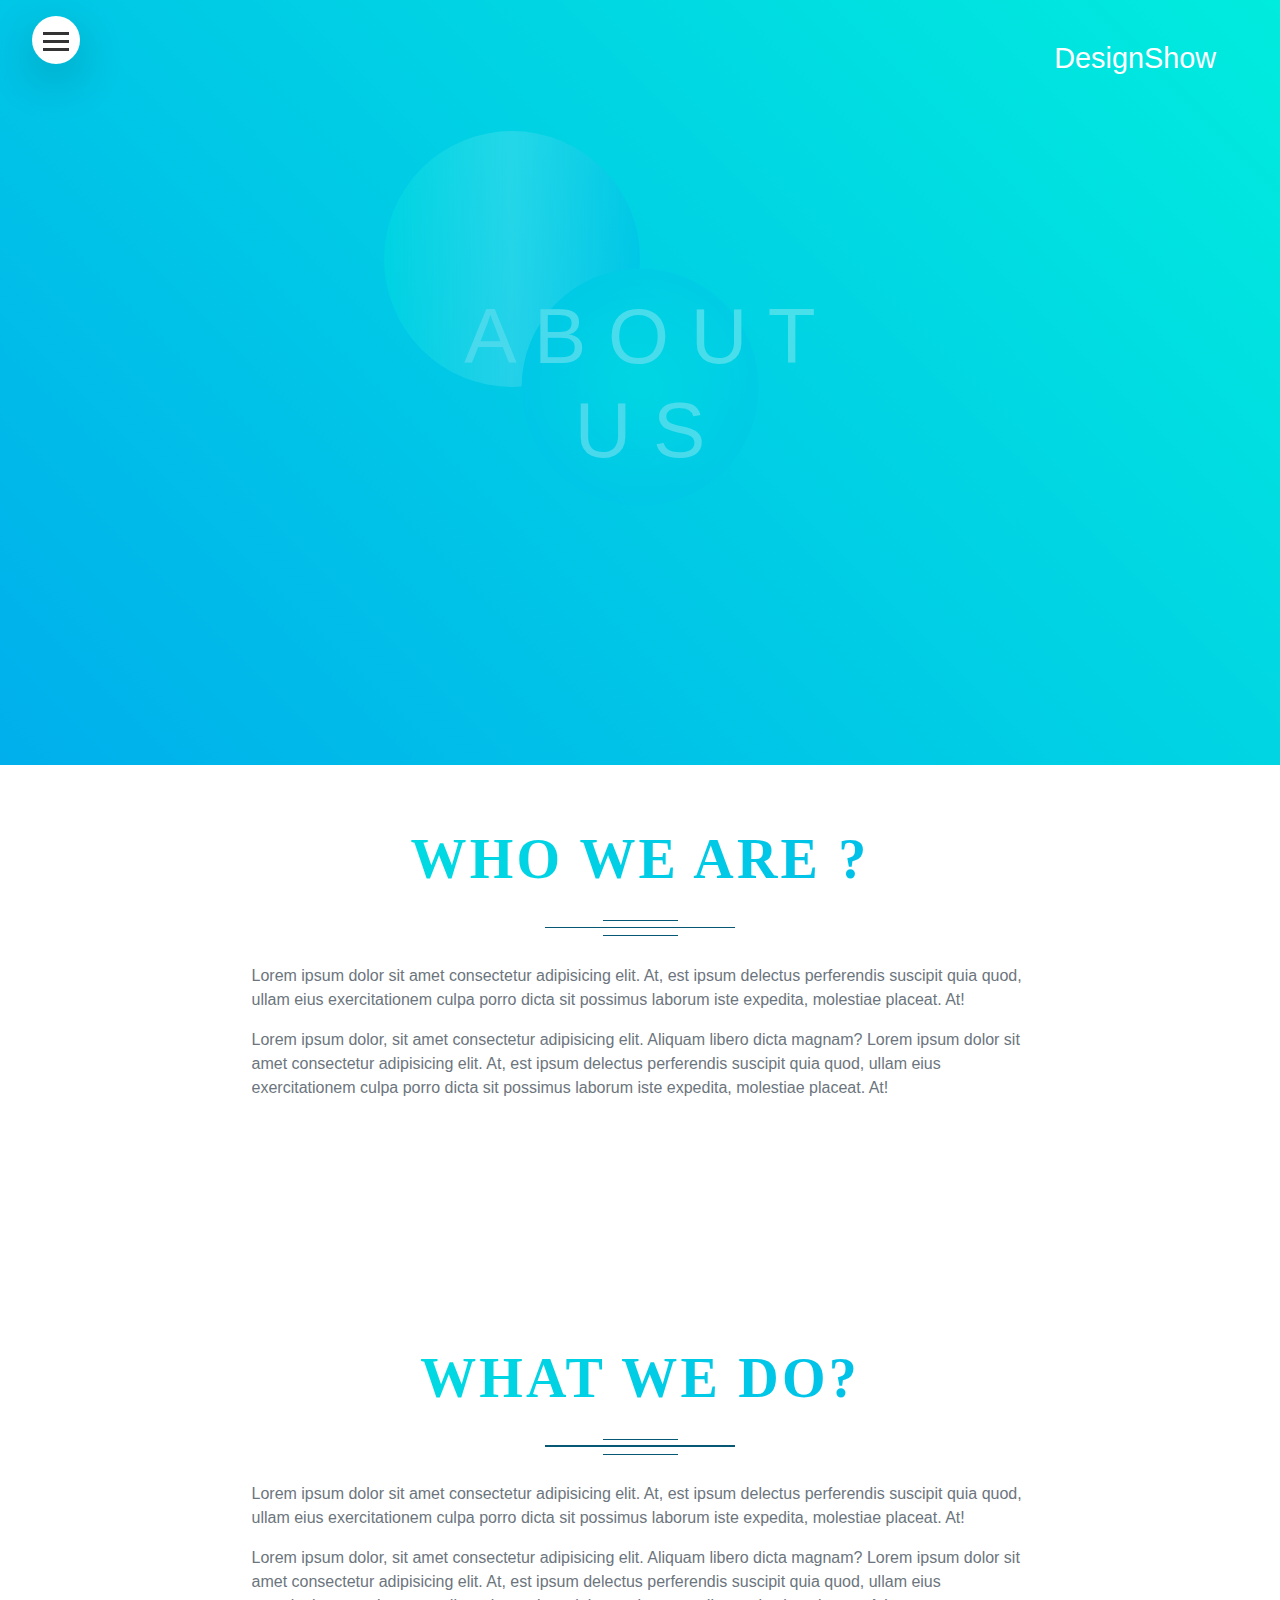
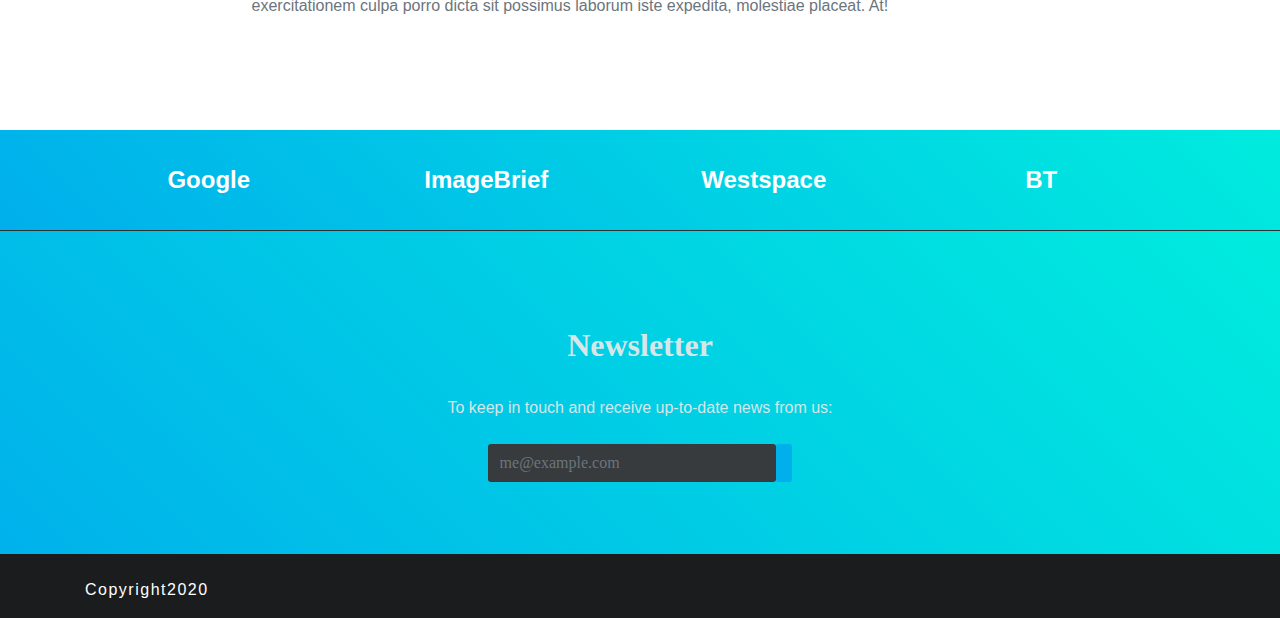
==== commit 9b017632: "change footer color to be same as site when change color and edit email icon in footer" ====
--- a/about.html
+++ b/about.html
@@ -13,6 +13,30 @@
 </head>
 
 <body>
+
+    <div class="upload-icon" data-toggle="modal" data-target="#exampleModal2">
+        <i class="fas fa-upload"></i>
+    </div>
+
+    <div class="setting-box">
+        <div class="setting-icon">
+            <i class="fa fa-gear"></i>
+        </div>
+        <div class="setting-contanier">
+            <div class="color-box">
+                <h4>Change Color</h4>
+                <ul class="colors-list">
+                    <li data-color="#00afec" data-color2="#00ecde" class="active-color"></li>
+                    <li data-color="#131414" data-color2="#8f1313"></li>
+                    <li data-color="#5f490c" data-color2="#be9010"></li>
+                    <li data-color="#0f2c3f" data-color2="#1a64b9"></li>
+                    <li data-color="grey" data-color2="black"></li>
+                </ul>
+            </div>
+        </div>
+    </div>
+
+
     <header>
         <!-- navigation  -->
         <div class="navigation">
@@ -90,7 +114,7 @@
 
     </section>
     <!-- scroll to top icon -->
-    <div class="scrolltotop">
+    <div class="scrolltotop icons">
         <i class="fas fa-arrow-up"></i>
     </div>
 
@@ -151,8 +175,49 @@
         </div>
     </section>
 
-
-
+    <!-- upload content -->
+    <div id="signIn-form">
+        <!-- Modal -->
+        <div class="modal fade" id="exampleModal2" tabindex="-1" role="dialog" aria-labelledby="exampleModalLabel" aria-hidden="true">
+            <div class="modal-dialog">
+                <div class=" modal-content">
+                    <div class="modal-body ">
+                        <div class="frame row border-modal">
+                            <div class="col-md-12 text-center left-box p-4">
+
+
+                                <div class="section-heading pt-3">
+                                    <h3>Upload your project</h3>
+                                </div>
+
+
+
+
+                                <form>
+                                    <div class="form-group">
+                                        <input id="upload-name" class="form-group-input" type="text" name="upload" placeholder="Projet Name">
+                                        <label class="form-group-label" for="upload">Projet Name</label>
+
+                                    </div>
+                                    <div class="form-group">
+                                        <input id="upload-img" class="form-group-input" type="text" name="pass" placeholder="Image Link  .. ex:https://source.unsplash.com/random/700x700/?programming">
+                                        <label class="form-group-label" for="password">Image Link</label>
+
+                                    </div>
+                                    <button id="upload-btn" class="btn-green btnn mx-auto mt-4">UpLoad</button>
+                                </form>
+
+                            </div>
+
+                        </div>
+                    </div>
+                </div>
+            </div>
+        </div>
+    </div>
+
+
+    <!-- footer -->
     <div class="before-footer py-3">
         <div class="container py-3">
             <div class="row w-100 text-center">
@@ -172,8 +237,10 @@
                 <div class="py-4 m-auto">
                     <h2 class="m-auto text-capitalize">newsletter</h2>
                     <p class="m-auto py-4">To keep in touch and receive up-to-date news from us:</p>
-                    <input type="text" class="form-control d-inline w-75" placeholder="me@example.com">
-                    <a href="#" class="text-decoration-none"><i class="fa fa-envelope p-2 text-center text-white"></i></a>
+                    <div class="d-flex justify-content-center">
+                        <input type="text" class="form-control d-inline w-75 py-2 " placeholder="me@example.com">
+                        <a href="#" class="text-decoration-none p-1"><i class="fa fa-envelope p-1 text-center text-white"></i></a>
+                    </div>
                 </div>
             </div>
         </section>
--- a/css/style.css
+++ b/css/style.css
@@ -11,39 +11,41 @@
     margin: 0;
     /* font-family: 'Lato', sans-serif; */
     font-family: 'Roboto', sans-serif;
+    overflow-x: hidden;
 }
 
 section {
     padding: 3rem;
 }
-.icons{
+
+.icons {
     background-image: radial-gradient(#21292c, #1a1c1d);
     display: inline-block;
     text-align: center;
     cursor: pointer;
     width: 3rem;
     height: 3rem;
+    z-index: 50;
     border-radius: 50%;
 }
 
-.scrolltotop{
+.scrolltotop {
     position: fixed;
     right: 1rem;
-    bottom: 1rem;    
+    bottom: 1rem;
     display: none;
 }
 
-.icons i{
-    background-image: linear-gradient(to bottom , var(--main-color-light), var(--main-color-dark));
+.icons i {
+    background-image: linear-gradient(to bottom, var(--main-color-light), var(--main-color-dark));
     line-height: 3rem;
     font-size: 1.6rem;
-
-
     -webkit-background-clip: text;
--webkit-background-clip: text;
+    -webkit-background-clip: text;
     background-clip: text;
     color: transparent;
 }
+
 
 /*  *************************** intro page ********************** */
 
@@ -159,9 +161,11 @@
     width: 100%;
     height: 100%;
     object-fit: cover;
-  }
-  .overlay-video{
-    background: linear-gradient(45deg, var(--main-color-dark) 0%, var(--main-color-light) 100%);  position: fixed;
+}
+
+.overlay-video {
+    background: linear-gradient(45deg, var(--main-color-dark) 0%, var(--main-color-light) 100%);
+    position: fixed;
     width: 100%;
     height: 100%;
     z-index: 900;
@@ -176,8 +180,8 @@
     z-index: 9;
 }
 
-  #intro-header{
-    background-image:linear-gradient(45deg, var(--main-color-dark) 0%, var(--main-color-light)100%) ; 
+#intro-header {
+    background-image: linear-gradient(45deg, var(--main-color-dark) 0%, var(--main-color-light)100%);
     position: fixed;
     width: 100%;
     height: 100%;
@@ -316,8 +320,8 @@
     background-color: white;
     position: absolute;
     z-index: 900;
-    width: 31rem;
-    height: 31rem;
+    width: 28rem;
+    height: 28rem;
     top: 50%;
     left: 50%;
     transform: translate(-50%, -50%);
@@ -329,8 +333,8 @@
     background-image: radial-gradient(var(--main-color-light), var(--main-color-dark));
     position: relative;
     z-index: 900;
-    width: 30rem;
-    height: 30rem;
+    width: 27rem;
+    height: 27rem;
     top: 50%;
     left: 50%;
     transform: translate(-50%, -50%);
@@ -381,9 +385,10 @@
 .nav-box {
     display: flex;
     position: absolute;
-    left: 7%;
+    left: 13vh;
     top: 50%;
     transform: translateY(-50%);
+    font-size: 1.2rem;
 }
 
 .box-ions span {
@@ -423,6 +428,10 @@
 
 
 /* search box */
+
+.logo-box.hide-responsive {
+    display: block;
+}
 
 .search-box form {
     position: relative;
@@ -472,7 +481,6 @@
 .search-box i::before {
     position: absolute;
     color: #fff !important;
-    font-size: 19px;
     top: 50%;
     left: 50%;
     transform: translate(-50%, -50%);
@@ -592,50 +600,51 @@
     -webkit-background-clip: text;
     background-clip: text;
     color: transparent;
-	position: relative;
-}
-.section-heading h2{
+    position: relative;
+}
+
+.section-heading h2 {
     margin-bottom: 2rem;
     font-size: 3.5rem;
     margin-bottom: 1.7rem;
     padding-bottom: 1.9rem;
     font-weight: 700;
 }
+
 .section-heading h3 {
     font-weight: 500;
     padding-bottom: 1.44rem;
-
-}
-.section-heading h2::before{
-	content: " ";
-	position: absolute;
-	right: 0;
-	left: 0;
-	bottom:0;
-	border-color: #065875;
-	border-style: solid;
-	border-width:1.5px 0;
-	padding: 7px ;
-	width: 75px;
-	margin: 0 auto
-	
-}
+}
+
+.section-heading h2::before {
+    content: " ";
+    position: absolute;
+    right: 0;
+    left: 0;
+    bottom: 0;
+    border-color: #065875;
+    border-style: solid;
+    border-width: 1.5px 0;
+    padding: 7px;
+    width: 75px;
+    margin: 0 auto
+}
+
 .section-heading h2::after,
-.section-heading h3::after{
+.section-heading h3::after {
     content: " ";
-	position: absolute;
-	right: 0;
-	left: 0;
-	margin: 0 auto;
-	background-color: #065875;
-	height: 1.5px;
-	bottom:8px;
-	width: 190px
-}
-
-.section-heading h3::after{
-    width: 110px
-
+    position: absolute;
+    right: 0;
+    left: 0;
+    margin: 0 auto;
+    background-color: #065875;
+    height: 1.5px;
+    bottom: 8px;
+    width: 190px
+}
+
+.section-heading h3::after {
+    width: 90px
 }
 
 .content-section {
@@ -713,7 +722,7 @@
     border-bottom: 1px solid #293437;
     font-weight: 600;
     font-size: 1.5rem;
-    background-color: #21292c;
+    background-image: linear-gradient(45deg, var(--main-color-dark) 0%, var(--main-color-light)100%);
 }
 
 .before-footer a {
@@ -723,31 +732,31 @@
 .footer-middle h2 {
     font-weight: 600;
     font-size: 2rem;
-    color: #adb7b9;
+    color: #d7e6e9;
 }
 
 .footer-middle p {
-    color: #adb7b9;
+    color: #d7e6e9;
 }
 
 .footer-middle input {
-    background-color: #1e2427;
+    background-color: #373b3d;
     border-radius: 3px !important;
     border: 0;
 }
 
-.footer-middle i {
+.footer-middle a {
     background-color: var(--main-color-dark);
     border-radius: 3px !important;
     border: 0;
 }
 
 .footer-bottom {
-    background-color: #1e2427;
+    background-color: #1a1c1d;
 }
 
 footer {
-    background-color: #21292c;
+    background-image: linear-gradient(45deg, var(--main-color-dark) 0%, var(--main-color-light)100%);
 }
 
 .text-white {
@@ -761,91 +770,6 @@
 
 i {
     cursor: pointer !important;
-}
-
-
-/* animation */
-
-@keyframes shadow {
-    0%,
-    100% {
-        text-shadow: 0 0 0 #000;
-    }
-    50% {
-        text-shadow: 0 25px 15px #000;
-    }
-}
-
-@keyframes rotate {
-    from {
-        transform: rotate(0deg);
-    }
-    to {
-        transform: rotate(360deg);
-    }
-}
-
-@keyframes moveInRight {
-    0% {
-        opacity: 0;
-        transform: translateX(10rem);
-    }
-    80% {
-        transform: translateX(-1rem);
-    }
-    100% {
-        opacity: 1;
-        transform: translate(0);
-    }
-}
-
-@keyframes moveInLeft {
-    0% {
-        opacity: 0;
-        transform: translateX(-10rem);
-    }
-    80% {
-        transform: translateX(1rem);
-    }
-    100% {
-        opacity: 1;
-        transform: translate(0);
-    }
-}
-
-@keyframes moveInBottom {
-    0% {
-        opacity: 0;
-        transform: translateY(3rem);
-    }
-    100% {
-        opacity: 1;
-        transform: translate(0);
-    }
-}
-
-@keyframes divfinish {
-    from {
-        transform: rotate(0) translateY(0) scale(1);
-        opacity: 1;
-    }
-    to {
-        transform: rotate(55deg) translateY(-500px) scale(.1);
-        opacity: 0;
-    }
-}
-
-@keyframes rotateText {
-    from {
-        opacity: 0;
-        transform: rotateY(90deg);
-        filter: blur(10px);
-    }
-    to {
-        opacity: 1;
-        transform: translateY(0);
-        filter: blur(0);
-    }
 }
 
 
@@ -862,80 +786,6 @@
     margin: 20px auto;
 }
 
-sup {
-    color: red;
-}
-
-
-/* contact form  */
-
-.contact-left-inner,
-.contact-right-inner {
-    border: 1px solid #ccc;
-    border-radius: 25px;
-    padding: 3rem;
-}
-
-.contact-left-inner {
-    height: 100%;
-}
-
-
-/* end  */
-
-
-/* signin and signup forms  */
-
-.projectBox img {
-    border-radius: 4px;
-}
-
-
-/* @extend display-flex; */
-
-display-flex,
-.display-flex,
-.display-flex-center,
-.signup-content,
-.signin-content,
-.social-login,
-.socials {
-    display: flex;
-    display: -webkit-flex;
-}
-
-
-/* @extend list-type-ulli; */
-
-list-type-ulli,
-.socials {
-    list-style-type: none;
-    margin: 0;
-    padding: 0;
-}
-
-
-/* poppins-300 - latin */
-
-@font-face {
-    font-family: 'Poppins';
-    font-style: normal;
-    font-weight: 300;
-    src: url("../fonts/poppins/poppins-v5-latin-300.eot");
-    /* IE9 Compat Modes */
-    src: local("Poppins Light"), local("Poppins-Light"), url("../fonts/poppins/poppins-v5-latin-300.eot?#iefix") format("embedded-opentype"), url("../fonts/poppins/poppins-v5-latin-300.woff2") format("woff2"), url("../fonts/poppins/poppins-v5-latin-300.woff") format("woff"), url("../fonts/poppins/poppins-v5-latin-300.ttf") format("truetype"), url("../fonts/poppins/poppins-v5-latin-300.svg#Poppins") format("svg");
-    /* Legacy iOS */
-}
-
-a:focus,
-a:active {
-    text-decoration: none;
-    outline: none;
-    transition: all 300ms ease 0s;
-}
-
-input,
-select,
 textarea {
     outline: none;
     appearance: unset !important;
@@ -1003,16 +853,17 @@
     transform: translate(-50%, -50%);
 }
 
-.signup-content {
-    padding: 49px 0;
-    border-radius: 19px;
-}
-
-.signup-form,
-.signup-image,
-.signin-form,
-.signin-image {
-    width: 50%;
+.member-log {
+    margin-left: 10%;
+    padding-top: 1rem;
+}
+
+.signup-form {
+    width: 60%;
+}
+
+.signup-image {
+    width: 40%;
     overflow: hidden;
 }
 
@@ -1021,13 +872,18 @@
 }
 
 .form-title {
-    margin-bottom: 33px;
-}
-/* sign in  */
+    margin-bottom: 20px;
+    font-size: 2.5rem !important;
+}
+
+
+/* ********************** sign in *********************************** */
+
 #signIn-form .modal .modal-dialog {
     min-width: 75%;
     margin: 2rem auto;
 }
+
 #signIn-form .modal-content {
     border-radius: .5em !important;
     z-index: -2;
@@ -1037,7 +893,7 @@
 
 #signIn-form .modal-content .modal-body {
     z-index: -2;
-    border-radius: inherit;    
+    border-radius: inherit;
     padding: 2.5rem 3rem;
 }
 
@@ -1053,41 +909,46 @@
     position: absolute;
     width: calc( 100% + (2* .6rem));
     height: calc( 100% + (2* .6rem));
-    background-image: linear-gradient(to bottom , var(--main-color-light), var(--main-color-dark));
+    background-image: linear-gradient(to bottom, var(--main-color-light), var(--main-color-dark));
     top: -.6rem;
     left: -.6rem;
     z-index: -1;
     padding: .6rem;
-
+}
+
+.signup-form .section-heading h2::before {
+    width: 40px;
+}
+
+.signup-form .section-heading h2::after {
+    width: 80px
 }
 
 #signIn-form .modal-body .icons {
     width: 2.2rem;
     height: 2.2rem;
     margin: .3rem;
-    
-}
-
-#signIn-form .modal-body .icons i{
+}
+
+#signIn-form .modal-body .icons i {
     font-size: 1.2rem;
     line-height: 2;
 }
 
-#signIn-form .modal-body .left-box{
+#signIn-form .modal-body .left-box {
     /* background-image: linear-gradient(rgba(255, 255, 255, 0.8),rgba(255, 255, 255, 0.8)) , url(https://source.unsplash.com/random/700x700/?programming); */
-    background-image: linear-gradient(105deg, rgba(255, 255, 255, 0.88) 0%, rgba(255, 255, 255, 0.8) 100%
-    ), url(../imgs/lights.jpg);
+    background-image: linear-gradient(105deg, rgba(255, 255, 255, 0.88) 0%, rgba(255, 255, 255, 0.8) 100%), url(../imgs/lights.jpg);
     background-size: cover;
-    
-}
-
-.form-group{
+}
+
+.form-group {
     width: 80%;
     position: relative;
     margin-left: 10%;
     padding-top: 1.6rem;
     margin-bottom: .5rem !important;
 }
+
 .form-group-input {
     font-size: 1rem;
     width: 100%;
@@ -1098,57 +959,63 @@
     display: block;
     background-color: #fff;
     outline: none;
-    transition: all .3s; }
+    transition: all .3s;
+}
 
 .form-group-input:focus {
     outline: none;
     box-shadow: 0 1rem 2rem rgba(0, 0, 0, 0.1);
-    border-bottom: 3px solid var(--main-color-dark); }
+    border-bottom: 3px solid var(--main-color-dark);
+}
 
 .form-group-input:focus:invalid {
-border-bottom: 3px solid #ff7730; }
+    border-bottom: 3px solid #ff7730;
+}
 
 .form-group-input::-webkit-input-placeholder {
-color: #999; }    
-
-
-.form-group-input:placeholder-shown + .form-group-label {
+    color: #999;
+}
+
+.form-group-input:placeholder-shown+.form-group-label {
     opacity: 0;
     visibility: hidden;
-    transform: translateY(1rem); }
+    transform: translateY(1rem);
+}
 
 .form-group-label {
     position: absolute;
-    top:-.6rem;
+    top: -.6rem;
     left: 7px;
-  font-size: 1rem;
-  font-weight: 700;
-  margin-top: .7rem;
-  display: block;
-  transition: all .5s; 
-color: var(--main-color-dark);}
-
+    font-size: 1rem;
+    font-weight: 700;
+    margin-top: .7rem;
+    display: block;
+    transition: all .5s;
+    color: var(--main-color-dark);
+}
 
 #signIn-form .frame .right-box {
     background-image: radial-gradient(#21292cd2, #1a1c1df6);
-
-    border-left: 1px solid #ccc;
+    /* border-left: 1px solid #ccc; */
     line-height: 1.8;
 }
+
 #signIn-form .frame .right-box h3 {
     font-size: 20px;
     text-transform: uppercase;
     font-weight: 700;
-    
-}
-
-#signIn-form .frame .right-box p {color: #fff !important;letter-spacing: .6px;}
-
-.pic-box-right{
+}
+
+#signIn-form .frame .right-box p {
+    color: #fff !important;
+    letter-spacing: .6px;
+}
+
+.pic-box-right {
     position: relative;
 }
 
-.pic-box-right::before{
+.pic-box-right::before {
     content: '';
     position: absolute;
     top: 0;
@@ -1157,25 +1024,56 @@
     height: 100%;
     background-image: radial-gradient(#21292cd2, #1a1c1df6);
     mix-blend-mode: color;
-
-}
-
-
-
-
-/* end */
-
-figure {
-    margin-bottom: 30px;
-    text-align: center;
-}
-
-.form-submit {
-    display: inline-block;
-    background: linear-gradient(45deg, var(--main-color-dark), var(--main-color-light));
-    color: #fff;
-    width: auto;
-    cursor: pointer;
+}
+
+
+/****************************************************** end */
+
+.signup-content {
+    padding: 1.2rem 0;
+    border-radius: 19px;
+}
+
+.signup-content .form-group-input:placeholder-shown {
+    border-bottom: 3px solid #ccc;
+}
+
+.signup-content .form-group {
+    padding-top: 1rem;
+    margin-bottom: .3rem !important;
+}
+
+.signup-content .form-group-input {
+    padding: .4rem .8rem 0;
+}
+
+.signup-content .form-group-label {
+    top: 8px;
+    font-size: .8rem;
+    margin: 0;
+}
+
+.signup-content small {
+    color: rgb(80, 11, 22);
+    position: absolute;
+    bottom: -1.3rem;
+    left: 0;
+    visibility: hidden;
+}
+
+form .form-group.error small {
+    visibility: visible;
+}
+
+.line {
+    background-color: #ccc;
+    height: 1px;
+    width: 60px;
+    margin: 20px auto;
+}
+
+.contact-form-submit {
+    background-image: linear-gradient(45deg, var(--main-color-dark) 0%, var(--main-color-light)100%);
     border-radius: 25px;
     margin-bottom: 20px;
 }
@@ -1187,6 +1085,10 @@
 .signup {
     background-image: linear-gradient(45deg, var(--main-color-dark), var(--main-color-light));
     height: 100vh;
+}
+
+.form-check-input {
+    margin-left: -4.8rem;
 }
 
 .sign-in {
@@ -1205,9 +1107,8 @@
 }
 
 .signup-form {
-    margin-left: 75px;
-    margin-right: 75px;
-    padding-left: 34px;
+    margin-left: 1rem;
+    padding-left: 1.2rem;
 }
 
 .register-form {
@@ -1217,7 +1118,6 @@
 .form-group {
     position: relative;
     margin-bottom: 25px;
-    overflow: hidden;
 }
 
 .form-group:last-child {
@@ -1243,114 +1143,163 @@
     width: auto;
 }
 
-label {
-    position: absolute;
+
+/*# sourceMappingURL=style.css.map */
+
+
+/* setting box */
+
+.setting-box {
+    position: fixed;
+    left: -160px;
+    top: 30%;
+    width: 160px;
+    z-index: 450;
+    background-color: #fff;
+    transition: .5s;
+    display: none;
+}
+
+.open-setting {
     left: 0;
+}
+
+.setting-icon {
+    border-radius: 0 5px 5px 0;
+    position: absolute;
     top: 50%;
     transform: translateY(-50%);
-    color: #222;
-}
-
-.label-has-error {
-    top: 22%;
-}
-
-label.error {
+    right: -2rem;
+    width: 2rem;
+    /* height: 30px; */
+    color: black;
+    background-color: #fff;
+    box-shadow: 3px 5px 15px rgb(0, 0, 0);
+    text-align: center;
+    cursor: pointer;
+    padding: 7px 0;
+    font-size: 1.29rem;
+}
+
+.color-box {
+    padding: 1.1rem .6rem;
+}
+
+.color-box h4 {
+    font-size: 1.3rem;
+    font-weight: bold;
+    margin: 20px 0;
+    color: #666;
     position: relative;
-    background: url("../images/unchecked.gif") no-repeat;
-    background-position-y: 3px;
-    padding-left: 20px;
-    display: block;
+}
+
+.color-box h4::before {
+    content: '';
+    position: absolute;
+    height: 3px;
+    background-color: #666;
+    bottom: -10px;
+    left: 50%;
+    width: 40px;
+    transform: translateX(-50%);
     margin-top: 20px;
 }
 
-label.valid {
-    display: block;
-    position: absolute;
-    right: 0;
-    left: auto;
-    margin-top: -6px;
+.color-box .colors-list {
+    list-style: none;
+    text-align: center;
+    padding: 0;
+    margin-top: 43px;
+}
+
+.color-box .colors-list li {
     width: 20px;
     height: 20px;
+    border-radius: 50%;
+    cursor: pointer;
+    background-color: #333;
+    opacity: .6;
+    display: inline-block;
+    margin: 2px;
+    transform: scale(1);
+}
+
+.color-box .colors-list li.active-color {
+    transform: scale(1.15);
+    opacity: 1;
+}
+
+.color-box .colors-list li:first-child {
+    background-image: linear-gradient(45deg, #00afec 0%, #00ecde 100%);
+}
+
+.color-box .colors-list li:nth-child(2) {
+    background-image: linear-gradient(45deg, #131414 0%, #8f1313 100%);
+}
+
+.color-box .colors-list li:nth-child(3) {
+    background-image: linear-gradient(45deg, #5f490c 0%, #be9010 100%);
+}
+
+.color-box .colors-list li:nth-child(4) {
+    background-image: linear-gradient(45deg, #0f2c3f 0%, #1a64b9 100%);
+}
+
+.color-box .colors-list li:nth-child(5) {
+    background-image: linear-gradient(45deg, grey 0%, black 100%);
+}
+
+
+/* upload icon */
+
+.upload-icon {
+    position: fixed;
+    top: 49%;
+    z-index: 450;
+    transition: .5s;
+    width: 2rem;
+    border-radius: 0 5px 5px 0;
+    color: black;
+    background-color: #fff;
+    box-shadow: 3px 5px 15px rgb(0, 0, 0);
+    text-align: center;
+    cursor: pointer;
+    padding: 7px 0;
+    font-size: 1.29rem;
+    display: none;
+}
+
+
+/* bubbles */
+
+.bubble {
+    position: relative;
+    width: 100%;
+    height: 100vh;
+}
+
+.bubble span {
+    position: absolute;
+    bottom: 50px;
     background: transparent;
-}
-
-label.valid:after {
-    font-family: 'Material-Design-Iconic-Font';
-    content: '\f269';
+    border-radius: 50%;
+    pointer-events: none;
+    box-shadow: inset 0 0 10px rgba(255, 255, 255, .25);
+    animation: bubbleAnimate 8.5s linear infinite;
+}
+
+.bubble span::before {
+    content: '';
+    position: absolute;
     width: 100%;
     height: 100%;
-    position: absolute;
-    /* right: 0; */
-    font-size: 16px;
-    color: green;
-}
-
-.label-agree-term {
-    position: relative;
-    top: 0%;
-    transform: translateY(0);
-}
-
-.material-icons-name {
-    font-size: 18px;
-}
-
-.signin-content {
-    padding-top: 67px;
-    padding-bottom: 87px;
-}
-
-.social-login {
-    align-items: center;
-}
-
-.social-label {
-    display: inline-block;
-    margin-right: 15px;
-}
-
-.socials li {
-    padding: 5px;
-}
-
-.socials li:last-child {
-    margin-right: 0px;
-}
-
-.socials li a {
-    text-decoration: none;
-}
-
-.socials li:hover a i {
-    transform: scale(1.3) translateZ(0);
-}
-
-.zmdi-facebook {
-    background: #3b5998;
-    border-radius: 4px;
-}
-
-.zmdi-twitter {
-    background: #1da0f2;
-    border-radius: 4px;
-}
-
-.zmdi-google {
-    background: #e72734;
-    border-radius: 4px;
-}
-
-.signin-form {
-    margin-right: 90px;
-    margin-left: 80px;
-}
-
-.signin-image {
-    margin-left: 110px;
-    margin-right: 20px;
-    margin-top: 10px;
-}
+    background: radial-gradient(rgba(255, 255, 255, 0.307), transparent);
+    transform: scale(.25) translate(-70%, -70%);
+    border-radius: 50%;
+}
+
+
+/* media query to responsive */
 
 @media screen and (max-width: 1200px) {
     .containerx {
@@ -1366,6 +1315,9 @@
 }
 
 @media screen and (max-width: 768px) {
+    .logo-box.hide-responsive {
+        display: none;
+    }
     .signup-content,
     .signin-content {
         flex-direction: column;
@@ -1405,7 +1357,45 @@
     }
 }
 
-@media screen and (max-width: 400px) {
+@media screen and (max-width: 500px) {
+    html,
+    body {
+        font-size: 12px;
+        overflow-x: hidden !important;
+    }
+    .navigation {
+        height: 7.5vh;
+    }
+    .nav-box {
+        left: 10vh;
+    }
+    .setting-box {
+        top: 20% !important;
+    }
+    .upload-icon {
+        top: 36% !important;
+    }
+    .logo-box.hide-responsive {
+        display: none;
+    }
+    .heading-text h1 {
+        font-size: 3.2rem !important;
+    }
+    .section-heading h2 {
+        font-size: 2.4rem;
+    }
+    .heading-text {
+        width: 200%;
+    }
+    #logo-intro {
+        right: -6.5rem!important;
+    }
+    footer section {
+        padding: 0 !important;
+    }
+    .introheadingstyle h1 {
+        font-size: 2.3rem;
+    }
     .social-login {
         flex-direction: column;
     }
@@ -1416,4 +1406,135 @@
 }
 
 
-/*# sourceMappingURL=style.css.map */+/* contact start */
+
+textarea {
+    resize: none;
+}
+
+.line {
+    background-color: #ccc;
+    height: 1px;
+    width: 60px;
+    margin: 20px auto;
+}
+
+.contact-form-submit {
+    background-image: linear-gradient(45deg, var(--main-color-dark) 0%, var(--main-color-light)100%);
+    border-radius: 25px;
+    color: #fff;
+    border: 0px;
+}
+
+.contact-us .leftBox,
+.contact-us .rightBox {
+    background-image: linear-gradient(45deg, var(--main-color-dark) 0%, var(--main-color-light)100%);
+    color: #fff;
+    border-radius: 10px;
+}
+
+.contact-us .leftBox p {
+    font-size: 14px;
+}
+
+
+/* contact end  */
+
+
+/* animation */
+
+@keyframes bubbleAnimate {
+    0% {
+        transform: translateY(0);
+        opacity: 1;
+    }
+    90% {
+        opacity: 1;
+    }
+    100% {
+        transform: translateY(-1200px);
+        opacity: 0;
+    }
+}
+
+@keyframes shadow {
+    0%,
+    100% {
+        text-shadow: 0 0 0 #000;
+    }
+    50% {
+        text-shadow: 0 25px 15px #000;
+    }
+}
+
+@keyframes rotate {
+    from {
+        transform: rotate(0deg);
+    }
+    to {
+        transform: rotate(360deg);
+    }
+}
+
+@keyframes moveInRight {
+    0% {
+        opacity: 0;
+        transform: translateX(10rem);
+    }
+    80% {
+        transform: translateX(-1rem);
+    }
+    100% {
+        opacity: 1;
+        transform: translate(0);
+    }
+}
+
+@keyframes moveInLeft {
+    0% {
+        opacity: 0;
+        transform: translateX(-10rem);
+    }
+    80% {
+        transform: translateX(1rem);
+    }
+    100% {
+        opacity: 1;
+        transform: translate(0);
+    }
+}
+
+@keyframes moveInBottom {
+    0% {
+        opacity: 0;
+        transform: translateY(3rem);
+    }
+    100% {
+        opacity: 1;
+        transform: translate(0);
+    }
+}
+
+@keyframes divfinish {
+    from {
+        transform: rotate(0) translateY(0) scale(1);
+        opacity: 1;
+    }
+    to {
+        /* transform: rotate(55deg) translateY(-500px) scale(.1); */
+        opacity: 0;
+    }
+}
+
+@keyframes rotateText {
+    from {
+        opacity: 0;
+        transform: rotateY(90deg);
+        filter: blur(10px);
+    }
+    to {
+        opacity: 1;
+        transform: translateY(0);
+        filter: blur(0);
+    }
+}